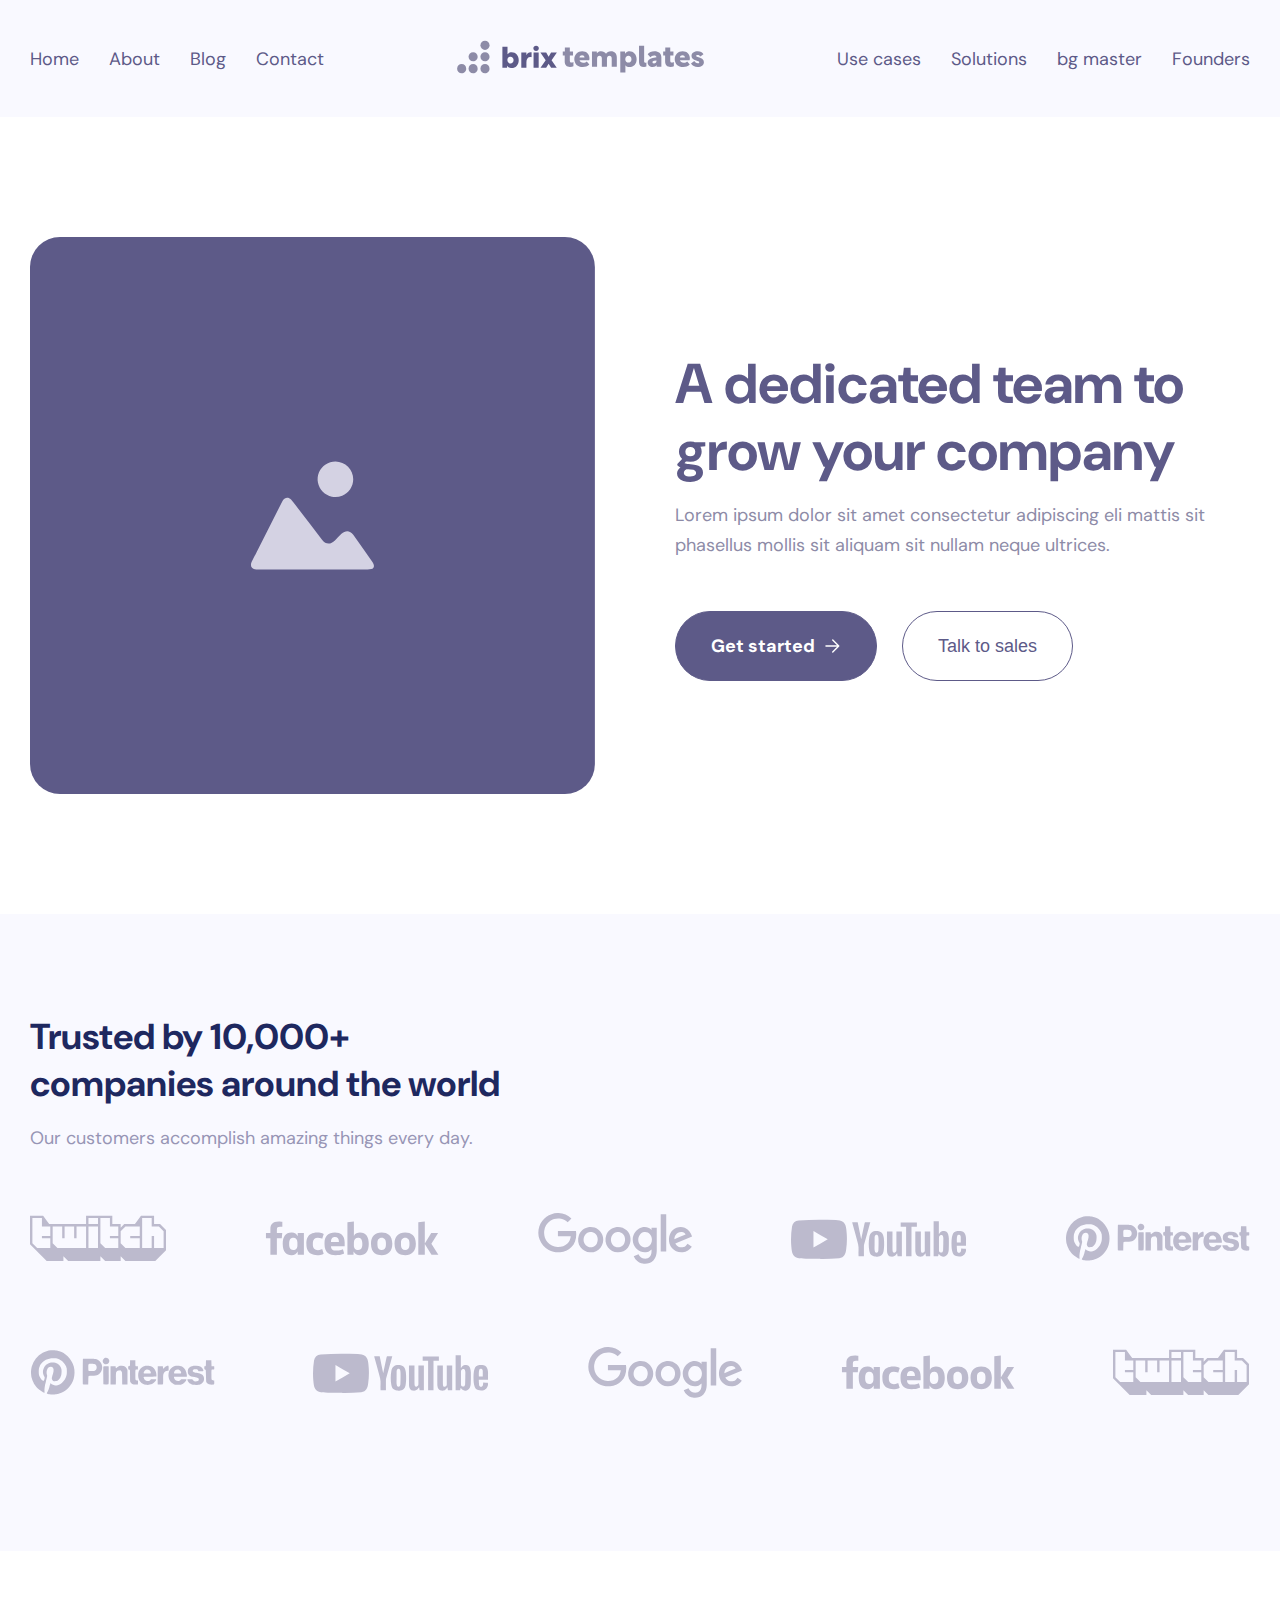
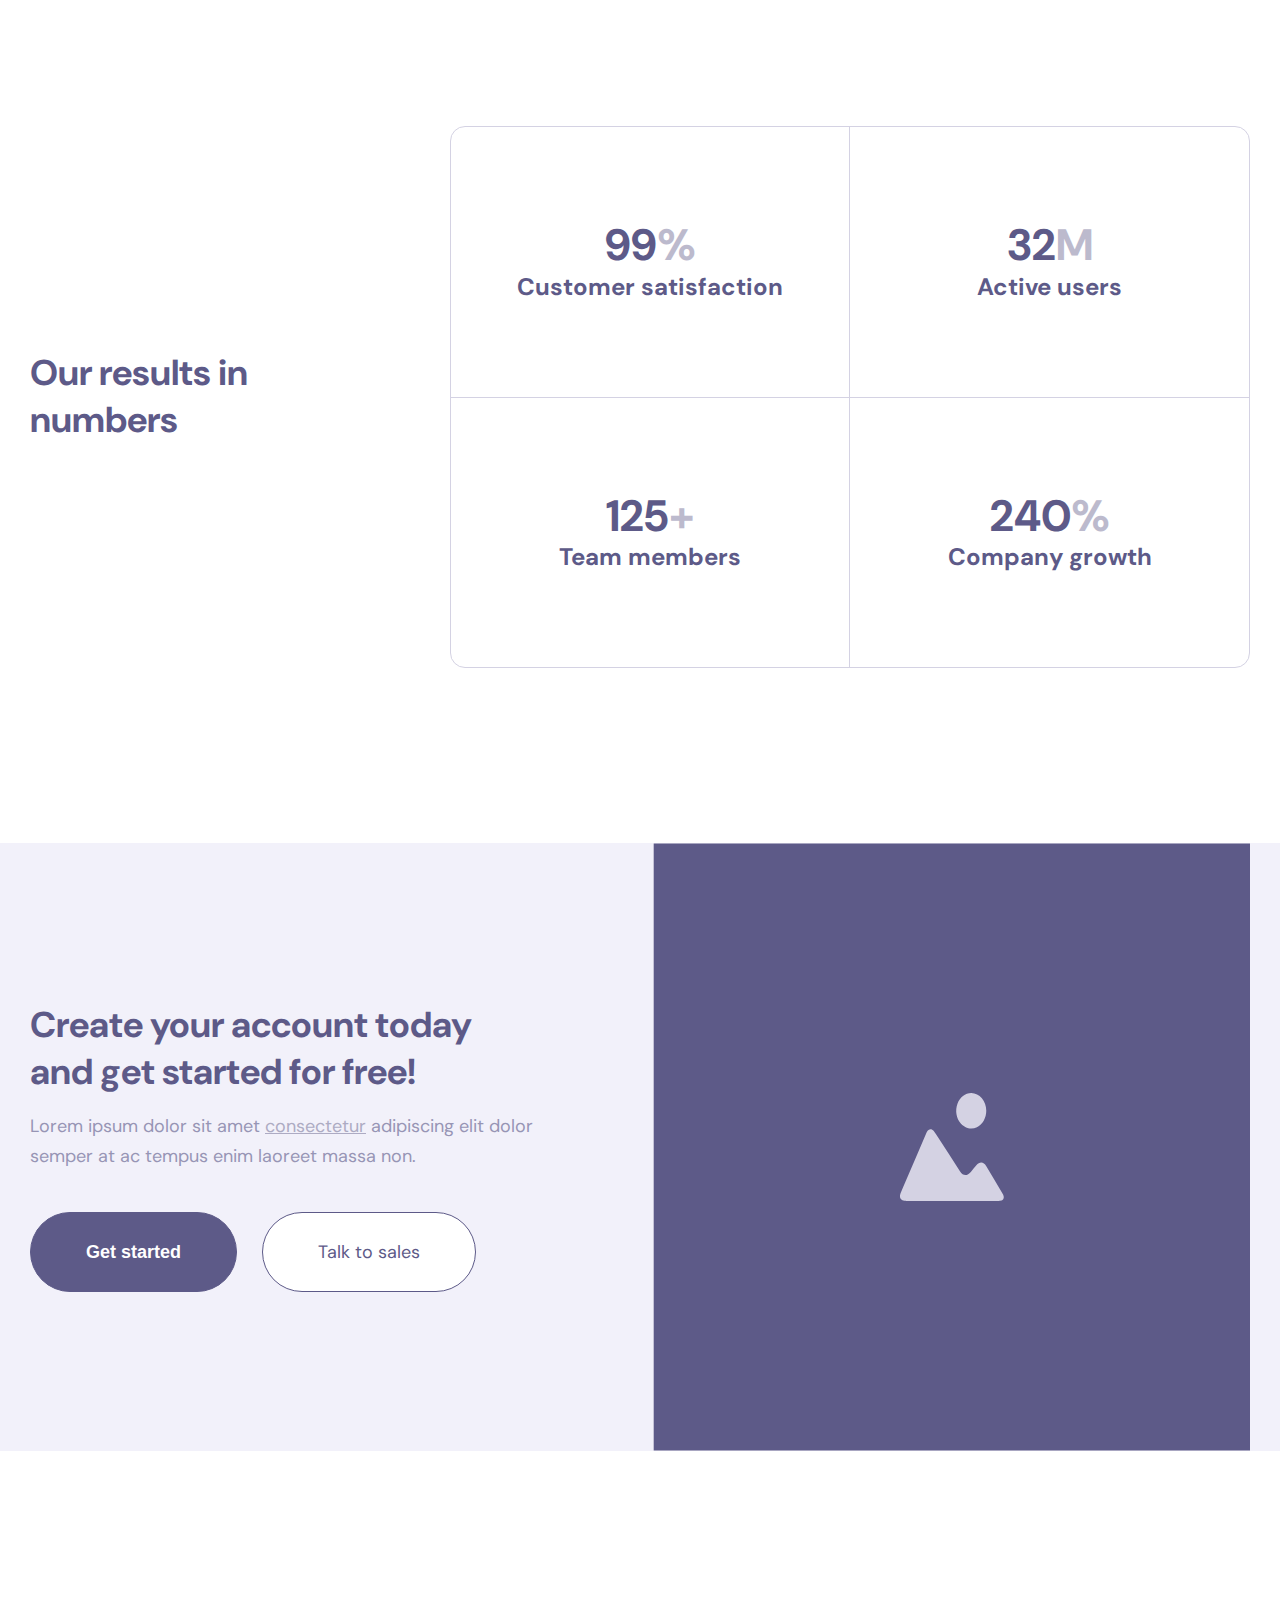
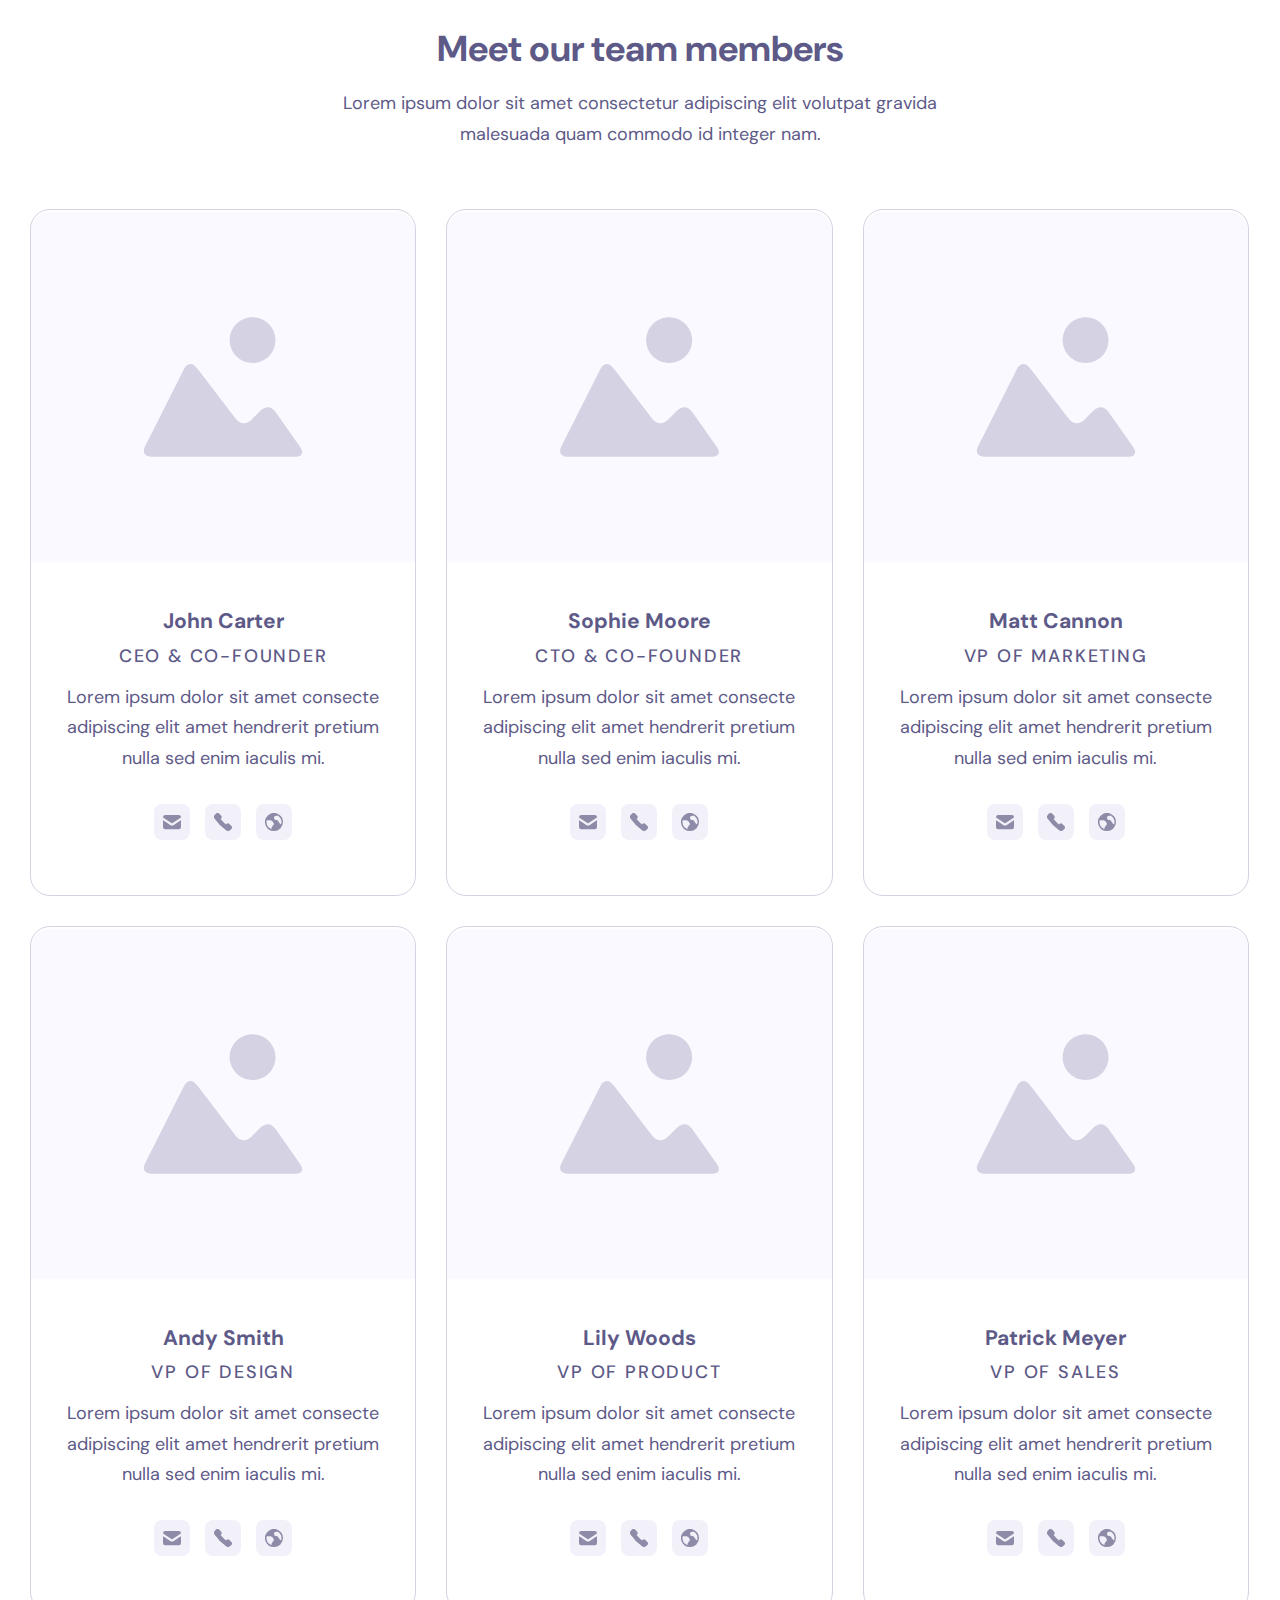
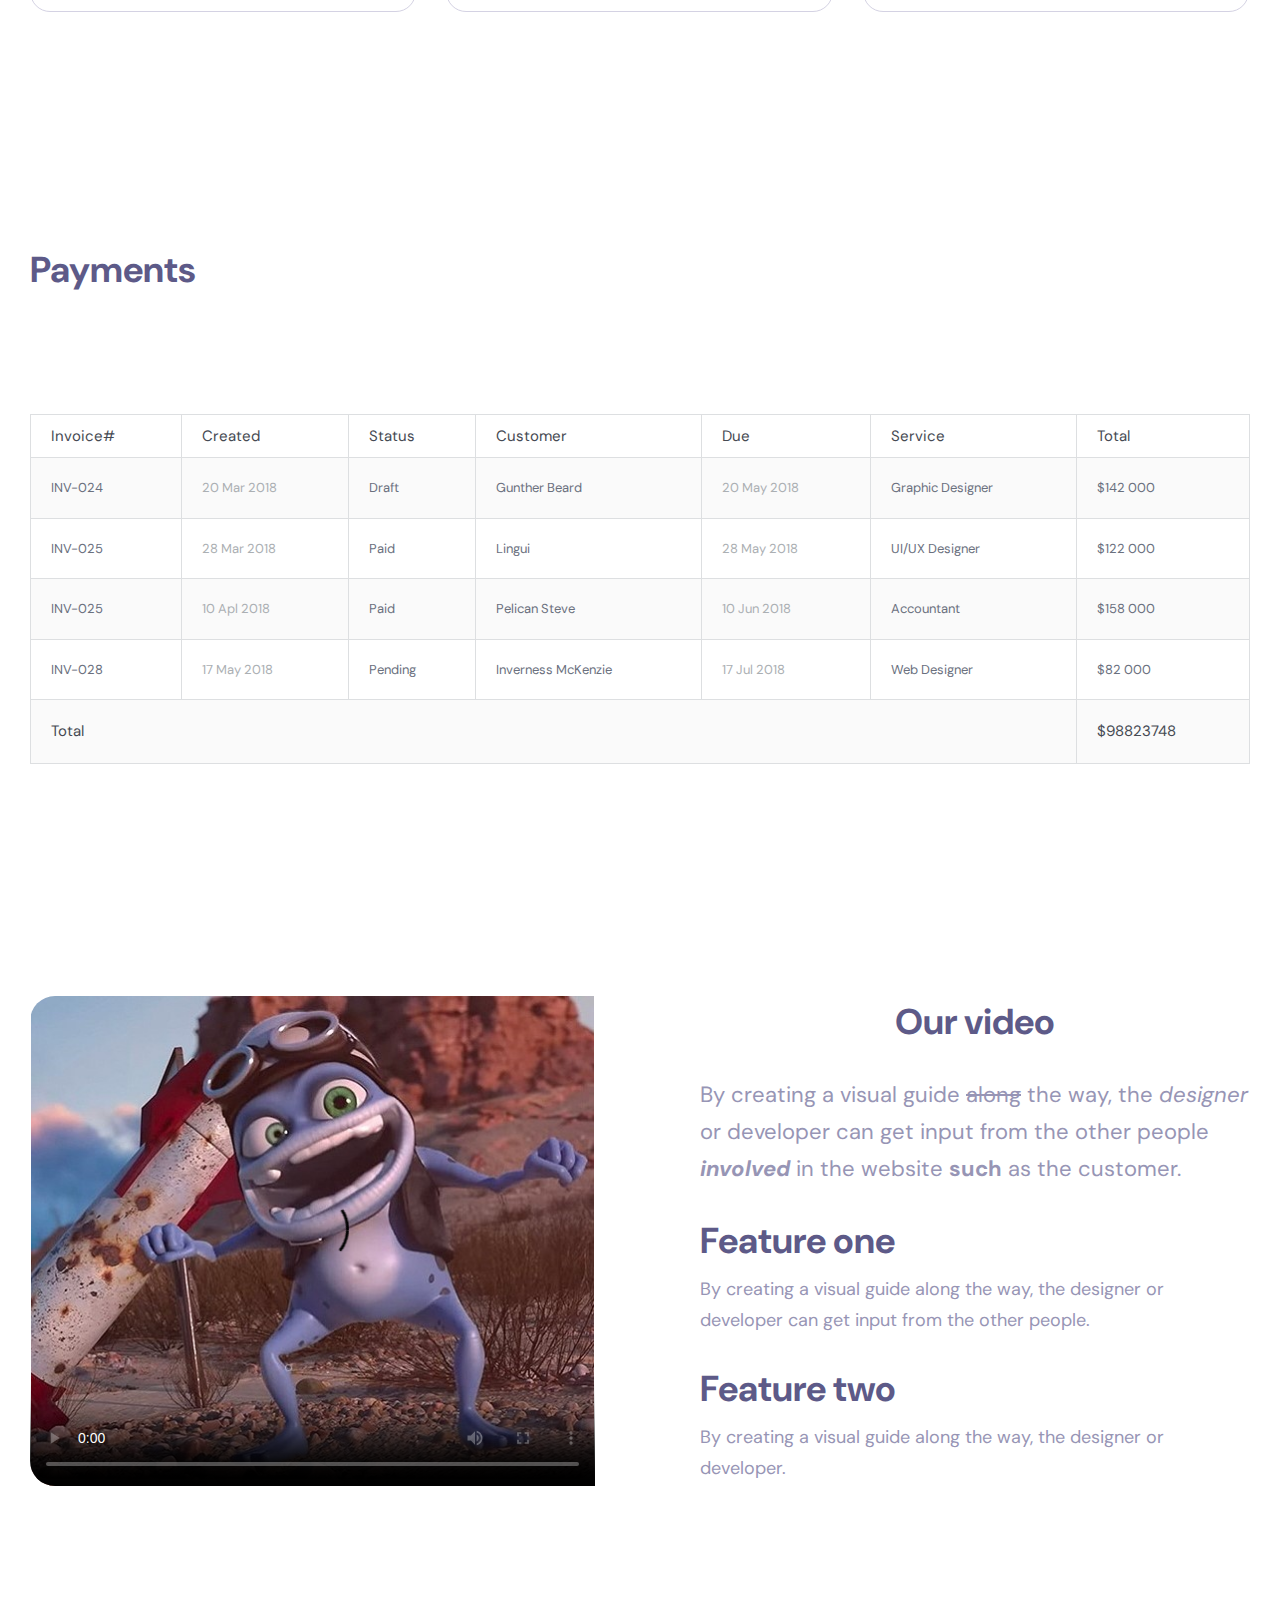
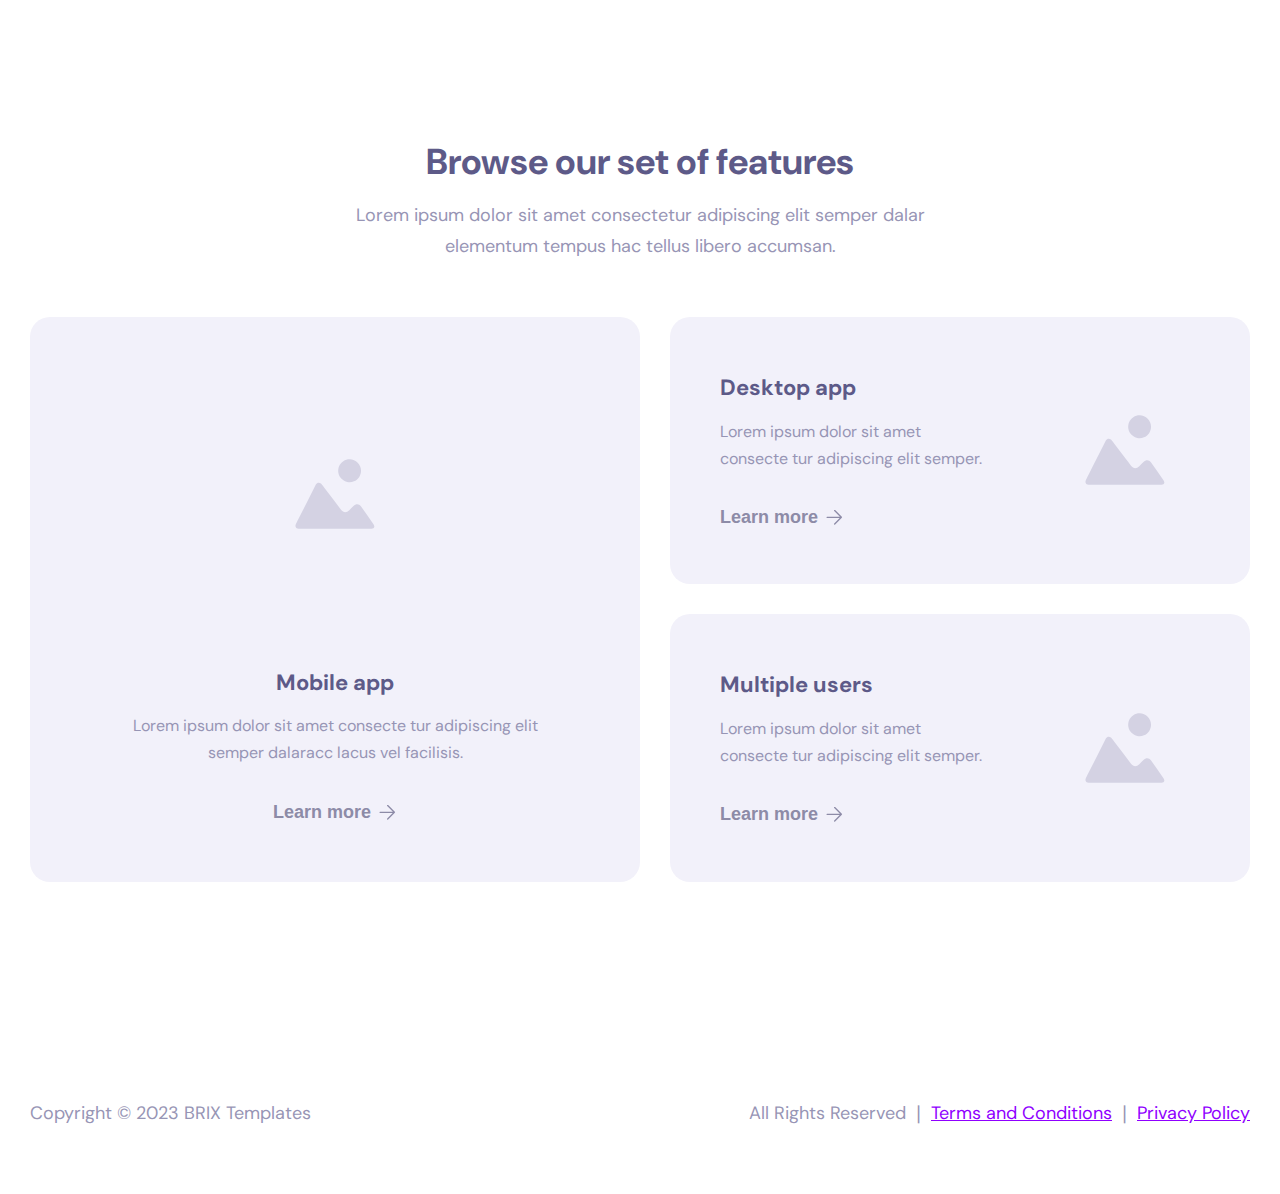
==== index.html @ 166bc8d0 "first commit" ====
<!DOCTYPE html>
<html lang="en">
	<head>
		<meta charset="UTF-8">
		<meta name="viewport" content="width=device-width, initial-scale=1.0">
		<link rel="stylesheet" href="./styles/main.css">
		<link rel="preconnect" href="https://fonts.googleapis.com">
		<link rel="preconnect" href="https://fonts.gstatic.com" crossorigin>
		<link href="https://fonts.googleapis.com/css2?family=DM+Sans:opsz,wght@9..40,400;9..40,500;9..40,700&display=swap" rel="stylesheet">
		<title>Document</title>
	</head>
	<body class="body">
		<header class="header">
			<div class="container">
				<nav class="header-nav">
					<ul class="header-nav__list">
						<li class="header-nav__item"><a class="header-nav__link" href="./index.html">Home</a></li>
						<li class="header-nav__item"><a class="header-nav__link" href="">About</a></li>
						<li class="header-nav__item"><a class="header-nav__link" href="">Blog</a></li>
						<li class="header-nav__item"><a class="header-nav__link" href="">Contact</a></li>
						<li class="header-nav__item header-nav__item_logo"><a class="header-nav__link" href=""><img class="header-nav__logo" src="./images/logo.svg" alt="Site logo" width="261" height="34"></a></li>
						<li class="header-nav__item"><a class="header-nav__link" href="">Use cases</a></li>
						<li class="header-nav__item"><a class="header-nav__link" href="">Solutions</a></li>
						<li class="header-nav__item"><a class="header-nav__link" href="./background.html">bg master</a></li>
						<li class="header-nav__item"><a class="header-nav__link" href="./founders.html">Founders</a></li>
					</ul>
				</nav>
			</div>
		</header>
		<main class="main-content">
			<section class="intro">
				<div class="container">
					<div class="intro__content">
						<div class="intro__img-wrapper">
							<img class="intro__img" src="./images/placeholder-1-img.svg" alt="Placeholder image" width="565" height="557">
						</div>
						<div class="intro__text">
							<h1 class="intro__title title-h1">A dedicated team to grow your company</h1>
							<p class="intro__description">Lorem ipsum dolor sit amet consectetur adipiscing eli mattis sit phasellus mollis sit aliquam sit nullam neque ultrices.</p>
							<div class="intro__action">
								<a class="button button_primary" href="">Get started
									<svg class="icon button_primary-icon" width="18" height="18"><use href="./images/arrow-icons.svg#button-arrow-icon"></use></svg>							
								</a>
								<button class="button button_secondary">Talk to sales</button>
							</div>
						</div>
					</div>
				</div>
			</section>
			<section class="customers">
				<div class="container">
					<div class="customers__text">
						<h2 class="customers__title title-h2">Trusted by 10,000+ companies around the world</h2>
						<p class="customers__description">Our customers accomplish amazing things every day.</p>
					</div>
					<ul class="customers__list">
						<li class="customers__item"><img class="customers__logo" src="./images/Twitch.svg" alt="Twitch logo"></li>
						<li class="customers__item"><img class="customers__logo" src="./images/Facebook.svg" alt="Facebook logo"></li>
						<li class="customers__item"><img class="customers__logo" src="./images/Google.svg" alt="Google logo"></li>
						<li class="customers__item"><img class="customers__logo" src="./images/YouTube.svg" alt="YouTube logo"></li>
						<li class="customers__item"><img class="customers__logo" src="./images/Pinterest.svg" alt="Pinterest logo"></li>
						<li class="customers__item"><img class="customers__logo" src="./images/Pinterest.svg" alt="Pinterest logo"></li>
						<li class="customers__item"><img class="customers__logo" src="./images/YouTube.svg" alt="YouTube logo"></li>
						<li class="customers__item"><img class="customers__logo" src="./images/Google.svg" alt="Google logo"></li>
						<li class="customers__item"><img class="customers__logo" src="./images/Facebook.svg" alt="Facebook logo"></li>
						<li class="customers__item"><img class="customers__logo" src="./images/Twitch.svg" alt="Twitch logo"></li>
					</ul>
				</div>
			</section>
			<section class="results">
				<div class="container">
					<div class="results__content">
						<h2 class="results__title title-h2">Our results in numbers</h2>
						<div class="results__info">
							<div class="results__item">
								<p class="results__number">99<span class="results__number-part">%</span></p>
								<h3 class="results__description title-h3">Customer satisfaction</h3>
							</div>
							<div class="results__item">
								<p class="results__number">32<span class="results__number-part">M</span></p>
								<h3 class="results__description title-h3">Active users</h3>
							</div>
							<div class="results__item">
								<p class="results__number">125<span class="results__number-part">+</span></p>
								<h3 class="results__description title-h3">Team members</h3>
							</div>
							<div class="results__item">
								<p class="results__number">240<span class="results__number-part">%</span></p>
								<h3 class="results__description title-h3">Company growth</h3>
							</div>
						</div>
					</div>
				</div>
			</section>
			<section class="get-started">
				<div class="container">
					<div class="get-started__content">
						<div class="get-started__text">
							<h2 class="get-started__title title-h2">Create your account today and get started for free!</h2>
							<p class="get-started__description">Lorem ipsum dolor sit amet <a class="get-started__text-part link">consectetur</a> adipiscing elit dolor semper at ac tempus enim laoreet massa non.</p>
							<div class="get-started__action">
								<button class="button button_primary button_large" href="">Get started</button>
								<a class="button button_secondary button_large">Talk to sales</a>
							</div>
						</div>
						<div class="get-started__img-wrapper">
							<img class="get-started__img" src="./images/placeholder-2-img.svg" alt="Placeholder image" width="597" height="608">
						</div>
					</div>
				</div>
			</section>
			<section class="team">
				<div class="container">
					<div class="team__text">
						<h2 class="team__title title-h2">Meet our team members</h2>
						<p class="team__description">Lorem ipsum dolor sit amet consectetur adipiscing elit volutpat gravida malesuada quam commodo id integer nam.</p>
					</div>
					<div class="team__cards">
						<div class="team__card-item">
							<div class="team__card-img-wrapper">
								<img class="team__card-img" src="./images/placeholder-icon-2.svg" alt="Placeholder icon"  width="388" height="354">
							</div>
							<div class="team__card-text">
								<h3 class="team__card-title">John Carter</h3>
								<p class="team__card-subtitle">CEO & Co-Founder</p>
								<p class="team__card-description">Lorem ipsum dolor sit amet consecte adipiscing elit amet hendrerit pretium nulla sed enim iaculis mi.</p>
								<div class="social-icons">
									<a href="" class="social-icon-wrapper"><svg class="icon social-icon"><use href="./images/social-icons.svg#icon-Email"></use></svg></a>
									<a href="" class="social-icon-wrapper"><svg class="icon social-icon"><use href="./images/social-icons.svg#icon-Phone"></use></svg></a>
									<a href="" class="social-icon-wrapper"><svg class="icon social-icon"><use href="./images/social-icons.svg#icon-Earth"></use></svg></a>
								</div>
							</div>
						</div>
						<div class="team__card-item">
							<div class="team__card-img-wrapper">
								<img class="team__card-img" src="./images/placeholder-icon-2.svg" alt="Placeholder icon"  width="388" height="354">
							</div>
							<div class="team__card-text">
								<h3 class="team__card-title">Sophie Moore</h3>
								<p class="team__card-subtitle">CTO & Co-Founder</p>
								<p class="team__card-description">Lorem ipsum dolor sit amet consecte adipiscing elit amet hendrerit pretium nulla sed enim iaculis mi.</p>
								<div class="social-icons">
									<a href="" class="social-icon-wrapper"><svg class="icon social-icon"><use href="./images/social-icons.svg#icon-Email"></use></svg></a>
									<a href="" class="social-icon-wrapper"><svg class="icon social-icon"><use href="./images/social-icons.svg#icon-Phone"></use></svg></a>
									<a href="" class="social-icon-wrapper"><svg class="icon social-icon"><use href="./images/social-icons.svg#icon-Earth"></use></svg></a>
								</div>
							</div>
						</div>
						<div class="team__card-item">
							<div class="team__card-img-wrapper">
								<img class="team__card-img" src="./images/placeholder-icon-2.svg" alt="Placeholder icon"  width="388" height="354">
							</div>
							<div class="team__card-text">
								<h3 class="team__card-title">Matt Cannon</h3>
								<p class="team__card-subtitle">VP of Marketing</p>
								<p class="team__card-description">Lorem ipsum dolor sit amet consecte adipiscing elit amet hendrerit pretium nulla sed enim iaculis mi.</p>
								<div class="social-icons">
									<a href="" class="social-icon-wrapper"><svg class="icon social-icon"><use href="./images/social-icons.svg#icon-Email"></use></svg></a>
									<a href="" class="social-icon-wrapper"><svg class="icon social-icon"><use href="./images/social-icons.svg#icon-Phone"></use></svg></a>
									<a href="" class="social-icon-wrapper"><svg class="icon social-icon"><use href="./images/social-icons.svg#icon-Earth"></use></svg></a>
								</div>
							</div>
						</div>
						<div class="team__card-item">
							<div class="team__card-img-wrapper">
								<img class="team__card-img" src="./images/placeholder-icon-2.svg" alt="Placeholder icon"  width="388" height="354">
							</div>
							<div class="team__card-text">
								<h3 class="team__card-title">Andy Smith</h3>
								<p class="team__card-subtitle">VP of Design</p>
								<p class="team__card-description">Lorem ipsum dolor sit amet consecte adipiscing elit amet hendrerit pretium nulla sed enim iaculis mi.</p>
								<div class="social-icons">
									<a href="" class="social-icon-wrapper"><svg class="icon social-icon"><use href="./images/social-icons.svg#icon-Email"></use></svg></a>
									<a href="" class="social-icon-wrapper"><svg class="icon social-icon"><use href="./images/social-icons.svg#icon-Phone"></use></svg></a>
									<a href="" class="social-icon-wrapper"><svg class="icon social-icon"><use href="./images/social-icons.svg#icon-Earth"></use></svg></a>
								</div>
							</div>
						</div>
						<div class="team__card-item">
							<div class="team__card-img-wrapper">
								<img class="team__card-img" src="./images/placeholder-icon-2.svg" alt="Placeholder icon"  width="388" height="354">
							</div>
							<div class="team__card-text">
								<h3 class="team__card-title">Lily Woods</h3>
								<p class="team__card-subtitle">VP of Product</p>
								<p class="team__card-description">Lorem ipsum dolor sit amet consecte adipiscing elit amet hendrerit pretium nulla sed enim iaculis mi.</p>
								<div class="social-icons">
									<a href="" class="social-icon-wrapper"><svg class="icon social-icon"><use href="./images/social-icons.svg#icon-Email"></use></svg></a>
									<a href="" class="social-icon-wrapper"><svg class="icon social-icon"><use href="./images/social-icons.svg#icon-Phone"></use></svg></a>
									<a href="" class="social-icon-wrapper"><svg class="icon social-icon"><use href="./images/social-icons.svg#icon-Earth"></use></svg></a>
								</div>
							</div>
						</div>
						<div class="team__card-item">
							<div class="team__card-img-wrapper">
								<img class="team__card-img" src="./images/placeholder-icon-2.svg" alt="Placeholder icon"  width="388" height="354">
							</div>
							<div class="team__card-text">
								<h3 class="team__card-title">Patrick Meyer</h3>
								<p class="team__card-subtitle">VP of Sales</p>
								<p class="team__card-description">Lorem ipsum dolor sit amet consecte adipiscing elit amet hendrerit pretium nulla sed enim iaculis mi.</p>
								<div class="social-icons">
									<a href="" class="social-icon-wrapper"><svg class="icon social-icon"><use href="./images/social-icons.svg#icon-Email"></use></svg></a>
									<a href="" class="social-icon-wrapper"><svg class="icon social-icon"><use href="./images/social-icons.svg#icon-Phone"></use></svg></a>
									<a href="" class="social-icon-wrapper"><svg class="icon social-icon"><use href="./images/social-icons.svg#icon-Earth"></use></svg></a>
								</div>
							</div>
						</div>
					</div>
				</div>
			</section>	
			<section class="payments">
				<div class="container">
					<h2 class="payments__title title-h2">Payments</h2>
					<table class="payments__table" border="1" cellspacing="0" cellpadding="20">
						<thead class="payments__table-head">
							<tr class="payments__table-row">
								<th class="payments__table-header">Invoice#</th>
								<th class="payments__table-header">Created</th>
								<th class="payments__table-header">Status</th>
								<th class="payments__table-header">Customer</th>
								<th class="payments__table-header">Due</th>
								<th class="payments__table-header">Service</th>
								<th class="payments__table-header">Total</th>
							</tr>
						</thead>
						<tbody class="payments__table-body">
							<tr class="payments__table-row">
								<td class="payments__table-data">INV-024</td>
								<td class="payments__table-data">20 Mar 2018</td>
								<td class="payments__table-data">Draft</td>
								<td class="payments__table-data">Gunther Beard</td>
								<td class="payments__table-data">20 May 2018</td>
								<td class="payments__table-data">Graphic Designer</td>
								<td class="payments__table-data">$142 000</td>
							</tr>
							<tr class="payments__table-row">
								<td class="payments__table-data">INV-025</td>
								<td class="payments__table-data">28 Mar 2018</td>
								<td class="payments__table-data">Paid</td>
								<td class="payments__table-data">Lingui</td>
								<td class="payments__table-data">28 May 2018</td>
								<td class="payments__table-data">UI/UX Designer</td>
								<td class="payments__table-data">$122 000</td>
							</tr>
							<tr class="payments__table-row">
								<td class="payments__table-data">INV-025</td>
								<td class="payments__table-data">10 Apl 2018</td>
								<td class="payments__table-data">Paid</td>
								<td class="payments__table-data">Pelican Steve</td>
								<td class="payments__table-data">10 Jun 2018</td>
								<td class="payments__table-data">Accountant</td>
								<td class="payments__table-data">$158 000</td>
							</tr>
							<tr class="payments__table-row">
								<td class="payments__table-data">INV-028</td>
								<td class="payments__table-data">17 May 2018</td>
								<td class="payments__table-data">Pending</td>
								<td class="payments__table-data">Inverness McKenzie</td>
								<td class="payments__table-data">17 Jul 2018</td>
								<td class="payments__table-data">Web Designer</td>
								<td class="payments__table-data">$82 000</td>
							</tr>
						</tbody>
						<tfoot class="payments__table-foot">
							<tr class="payments__table-row">
								<td class="payments__table-data" colspan="6">Total</td>
								<td class="payments__table-data">$98823748</td>
							</tr>
						</tfoot>
					</table>  
				</div>
			</section>
			<section class="video">
				<div class="container">
					<div class="video__content">
						<div class="video__player-container">
							<video class="video__player" width="565" height="490" controls poster="./images/crazy-frog.jpg">
								<source src="./videos/video_2023-10-16_15-03-49.mp4" type="video/mp4">
								Your browser does not support this video format
							</video>					  
						</div>
						<div class="video__text">
							<h2 class="video__title video__title_main title-h2">Our video</h2>
							<p class="video__description video__description_main">By creating a visual guide <span class="text-crossed">along</span> the way, the <span class="text-italic">designer</span> or developer can get input from the other people <span class="text-italic text-bold">involved</span> in the website <span class="text-bold">such</span> as the customer.</p>
							<h2 class="video__title title-h2">Feature one</h2>
							<p class="video__description">By creating a visual guide along the way, the designer or developer can get input from the other people.</p>
							<h2 class="video__title title-h2">Feature two</h2>
							<p class="video__description">By creating a visual guide along the way, the designer or developer.</p>
						</div>
					</div>
				</div>
			</section>
			<section class="cards">
				<div class="container">
					<div class="cards__intro">
						<h2 class="cards__title title-h2">Browse our set of features</h2>
						<p class="cards__description">Lorem ipsum dolor sit amet consectetur adipiscing elit semper dalar elementum tempus hac tellus libero accumsan.</p>
					</div>
					<div class="cards__apps">
						<div class="cards__app-item cards__app-item_main">
							<img class="cards__icon" src="./images/placeholder-icon.svg" alt="Placeholder icon" width="80" height="70">
							<h3 class="cards__app-title title-h4">Mobile app</h3>
							<p class="cards__app-text">Lorem ipsum dolor sit amet consecte tur adipiscing elit semper dalaracc lacus vel facilisis.</p>
							<button class="button-minor" href="">Learn more
								<svg class="button-minor__icon" width="20" height="20"><use href="./images/arrow-icons.svg#link-arrow-icon"></use></svg>
							</button>
						</div>
						<div class="cards__secondary-apps-item">
							<div class="cards__app-item">
								<div class="cards__wrapper-item">
									<h3 class="cards__app-title title-h4">Desktop app</h3>
									<p class="cards__app-text">Lorem ipsum dolor sit amet consecte tur adipiscing elit semper.</p>
									<button class="button-minor" href="">Learn more
										<svg class="button-minor__icon" width="20" height="20"><use href="./images/arrow-icons.svg#link-arrow-icon"></use></svg>
									</button>
								</div>
								<img class="cards__icon" src="./images/placeholder-icon.svg" alt="Placeholder icon" width="80" height="70">
							</div>
							<div class="cards__app-item">
								<div class="cards__wrapper-item">
									<h3 class="cards__app-title title-h4">Multiple users</h3>
									<p class="cards__app-text">Lorem ipsum dolor sit amet consecte tur adipiscing elit semper.</p>
									<button class="button-minor" href="">Learn more
										<svg class="button-minor__icon" width="20" height="20"><use href="./images/arrow-icons.svg#link-arrow-icon"></use></svg>
									</button>
								</div>
								<img class="cards__icon" src="./images/placeholder-icon.svg" alt="Placeholder icon" width="80" height="70">
							</div>
						</div>
					</div>
				</div>
			</section>
		</main>
		<footer class="footer">
			<div class="container">
				<div class="footer__content">
					<p class="footer__copyright">Copyright &#169; 2023 BRIX Templates</p>
					<p class="footer__text">All Rights Reserved &#10072;
						<a class="footer__link link" href="">Terms and Conditions</a> &#10072;
						<a class="footer__link link" href="">Privacy Policy</a>
					</p>
				</div>
			</div>
		</footer>
	</body>
</html>
---- styles/main.css ----
:root {
	--primary-color: #5D5A88;
	--secondary-color: #9795B5;
}

* {
	box-sizing: border-box;
	margin: 0;
	padding: 0;
  }

.body {
	color: var(--primary-color);
	background-color: #fff;
	font-family: DM Sans;
	font-size: 18px;
	font-weight: 400;
	line-height: 1.7;
}

.container {
	width: 100%;
	max-width: 1250px;
	margin: 0 auto;
	padding: 0 15px;
}

.title-h1 {
	font-size: 56px;
	font-weight: 700;
	line-height: 1.2; 
}

.title-h2 {
	font-size: 36px;
	font-weight: 700;
	line-height: 1.3;
}

.title-h3 {
	font-size: 24px;
	font-weight: 700;
	line-height: 1.4;
}

.title-h4 {
	font-size: 22px;
	font-weight: 700;
	line-height: 1.3;
}

.link {
	color: #ADABC3;
	text-decoration: underline;
}

.link:visited {
    color: rgba(143, 0, 255, 0.62);
}

.link:hover {
    color: var(--primary-color);
}

.link:active {
    color: #1500FF;
}

.button {
	display: flex;
	align-items: center;
	padding: 25px 35px;
	border-radius: 40px;
	text-decoration: none;
	line-height: 1;
}

.button_large {
	padding: 30px 55px;
	border-radius: 45px;
}

.button_primary {
	color: #fff;
	background-color: var(--primary-color);
	border: 1px solid var(--primary-color);
	font-size: 18px;
	font-weight: 700;
}

.button_primary:hover {
    background-color: #5F5C7F;
	border-color:#5F5C7F;
}

.button_primary:active {
    background-color: #A4A2C4;
	border-color: #A4A2C4;
}

.button_primary-icon {
	margin-left: 8px;
	stroke: currentColor;
}

.button_secondary {
	color: var(--primary-color);
    background-color: #fff;
	border: 1px solid var(--primary-color);
	font-size: 18px;
}

.button_secondary:hover {
    background-color: #F6F5FF;
}

.button_secondary:active {
    background-color: #EFEEFB;
}

.button-minor {
	display: flex;
	align-items: center;
	border: none;
	color: #8D8BA7;
	background-color: #F2F1FA;
	text-align: center;
	font-size: 18px;
	font-weight: 700;
	line-height: 1;
}

.button-minor__icon {
	margin-left: 6px;
	stroke: currentColor;
}

.button-minor:hover,
.button-minor__icon:hover {
    color: var(--primary-color);
}

.button-minor:active,
.button-minor__icon:active {
    color: #1500FF
}

.header {
	padding: 40px 0;
	background-color: #F9F9FF;
	line-height: 1;
}

.header-nav__list {
	display: flex;
	align-items: center;
	gap: 30px;
	list-style: none;
}

.header-nav__link {
	color: var(--primary-color);
	text-decoration: none;
}

.header-nav__item_logo {
	flex: 1;
	text-align: center;
}

.header-nav__link:hover {
    color: #1500FF;
}

.header-nav__link:active {
    color: #000;
}

.intro {
	padding: 120px 0;
}

.intro__content {
	display: flex;
	justify-content: space-between;
	align-items: center;
}

.intro__text {
	width: 50%;
	max-width: 575px;
	margin-left: 15px;
	padding: 15px 0;
}

.intro__img-wrapper {
	width: 50%;
	line-height: 0;
}

.intro__img {
	max-width: 100%;
	height: auto;
}

.intro__description {
	margin: 15px 0 50px;
	color: #8D8BA7;
}

.intro__action {
	display: flex;
	gap: 25px;
}

.customers {
	padding: 100px 0 150px;
	background-color: #F9F9FF;
}

.customers__text {
	max-width: 510px;
}

.customers__title {
	color: #1E285F;
}

.customers__description {
	margin: 15px 0 60px;
	color: var(--secondary-color);
}

.customers__list {
	display: flex;
	justify-content: space-between;
	align-items: center;
	flex-wrap: wrap;
	gap: 80px;
}

.customers__item {
	list-style: none;
	line-height: 1;
}

.results {
	padding: 175px 0;
}

.results__title {
	max-width: 265px;
	padding: 15px 15px 15px 0;
}

.results__content {
	display: flex;
	justify-content: space-between;
	align-items: center;
}

.results__info {
	display: flex;
	flex-wrap: wrap;
	width: 800px;
	border: 1px solid #D4D2E3;
	border-radius: 15px;
}

.results__item {
	display: flex;
	flex-direction: column;
	justify-content: center;
	width: 50%;
	min-height: 270px;
	padding: 15px;
	text-align: center;
}

.results__item:nth-child(2n-1) {
	border-right: 1px solid #D4D2E3;
}

.results__item:nth-child(2n+3),
.results__item:nth-child(2n+4) {
	border-top: 1px solid #D4D2E3;
}

.results__number{
	font-size: 44px;
	font-weight: 700;
	line-height: 1.1;
}

.results__number-part{
	color: #BCBACD;
}

.get-started {
	background-color: #F2F1FA;
}

.get-started__content {
	display: flex;
	justify-content: space-between;
	align-items: center;
}

.get-started__text {
	width: 50%;
	max-width: 510px;
	margin-right: 15px;
	padding: 15px 0;
}

.get-started__description {
	margin: 15px 0 40px;
	color: var(--secondary-color);
}

.get-started__action {
	display: flex;
	gap: 25px;
}

.get-started__img-wrapper {
	width: 50%;
	text-align: right;
	line-height: 0;
}

.get-started__img {
	max-width: 100%;
}

.team {
	padding: 175px 0 195px;
	background-color: #fff;
}

.team__text {
	max-width: 620px;
	margin: 0 auto;
	text-align: center;
}

.team__description {
	margin: 15px 0 60px;
}

.team__cards {
	display: flex;
	flex-wrap: wrap;
	gap: 30px;
}

.team__card-item {
	width: calc(33.3% - 20px);
	text-align: center;
	border-radius: 20px;
	border: 1px solid #D4D2E3;
	overflow: hidden;
}

.team__card-img-wrapper {
	line-height: 0;
}

.team__card-img {
	max-width: 100%;
}

.team__card-text {
	display: grid;
	align-content: space-between;
	height: calc(100% - 354px);
	padding: 40px 30px 55px;
}

.team__card-title {
	margin-bottom: 7px;
}

.team__card-subtitle {
	margin-bottom: 15px;
	letter-spacing: 1.8px;
	text-transform: uppercase;
	font-weight: 500;
	line-height: 1.1;
}

.team__card-description {
	margin-bottom: 30px;
}

.social-icons {
	display: flex;
	justify-content: center;
	gap: 15px;
}

.social-icon-wrapper {
	display: flex;
	justify-content: center;
	align-items: center;
	width: 36px;
	height: 36px;
	text-align: center;
	color: #8d8ba7;
	background-color: #F2F1FA;
	border-radius: 8px;
}

.social-icon-wrapper:hover {
	color: #F2F1FA;
	background-color: #5F5C7F;
}

.social-icon-wrapper:active {
	color: #fff;
	background-color: #A4A2C4;
}

.social-icon {
	width: 18px;
	height: 18px;
	fill: currentColor;
}

.payments {
	padding: 40px 0;
}

.payments__table {
	width: 100%;
	margin: 120px 0 90px;
	text-align: left;
	line-height: 1.5;
	background-color: #fff;
	border-collapse: collapse;
	border-color: #DDDFE1;
}

.payments__table-header {
	padding: 10px 20px;
	font-weight: 400;
}

.payments__table-data {
	padding: 20px;
}

.payments__table-head,
.payments__table-foot {
	color: #464A53;
	font-size: 15px;
}

.payments__table-body {
	color: #6A707E;
	font-size: 13px;
}

.payments__table-body .payments__table-data:nth-child(2),
.payments__table-body .payments__table-data:nth-child(5) {
    color: #ABAFB3;
}

.payments__table-body .payments__table-row:nth-child(2n-1),
.payments__table-foot {
    background-color: #FAFAFA;
}

.video {
	padding: 90px 0;
}

.video__content {
	display: flex;
	justify-content: space-between;
	align-items: center;
}

.video__player-container {
	width: 50%;
	line-height: 0;
}

.video__player {
	max-width: 100%;
	border-radius: 25px 0 0 25px;
}

.video__text {
	width: 50%;
	max-width: 550px;
	margin-left: 15px;
	padding: 15px 0;
}

.video__title {
	margin: 30px 0 10px;
}

.video__title_main {
	margin: 0 0 30px;
	text-align: center;
}

.video__description {
	color: var(--secondary-color);
}

.video__description_main {
	font-size: 22px;
}

.text-crossed {
	text-decoration: line-through;
}

.text-italic {
	font-style: italic;
}

.text-bold {
	font-weight: 700;
}

.cards {
	padding: 150px 0;
}

.cards__intro {
	max-width: 610px;
	margin: 0 auto;
	text-align: center;
}

.cards__description {
	margin: 15px 0 55px;
	color: var(--secondary-color);
}

.cards__apps {
	display: flex;
}

.cards__app-item {
	display: flex;
	flex-wrap: wrap;
	align-items: center;
	border-radius: 20px;
	background-color: #F2F1FA;
}

.cards__app-item_main {
	width: 50%;
	min-height: 565px;
	flex-direction: column;
	justify-content: flex-end;
	padding: 60px 100px;
	margin-right: 30px;
	text-align: center;
}

.cards__app-item_main .cards__icon {
	margin-bottom: 140px;
}

.cards__secondary-apps-item {
	width: calc(50% - 30px);
	display: flex;
	flex-wrap: wrap;
	gap: 30px;
}

.cards__secondary-apps-item .cards__app-item {
	justify-content: space-between;
	width: 100%;
	padding: 15px 85px 15px 50px;
}

.cards__app-text {
	margin: 15px 0 35px;
	color: var(--secondary-color);
	font-size: 16px;
}

.cards__wrapper-item {
	max-width: 280px;
	padding-right: 15px;
}

.footer {
	padding: 66px 0;
    color: var(--secondary-color);
}

.footer__content {
	display: flex;
	justify-content: space-between;
}

.hr {
	height: 4px;
	border-left: 2px solid var(--secondary-color);
}

/* Background page */

.bg {
	height: 570px;
	margin: 50px 0 100px;
	background-color: #F2F1FA;
	background-image: url(../images/css-logo.png);
	background-repeat: no-repeat;
}

.bg_center {
	background-position: center;
}

.bg_center-x {
	background-position-x: center;
}

.bg_center-y {
	background-position-y: center;
}

.bg_right {
	background-position-x: right;
}

.bg_bottom {
	background-position-y: bottom;
}

.bg_repeat {
	background-repeat: initial;
}

.bg_repeat-x {
	background-repeat: repeat-x;
}

.bg_repeat-y {
	background-repeat: repeat-y;
}

.bg_medium {
	background-size: auto 263px;
}

.bg_large {
	background-size: auto 50%;
}

.bg_small {
	background-size: auto 249px;
}

.bg_double {
	background-color: #fff;
	background-image: url(../images/css-logo-light.png), url(../images/bg-img.jpg);
	background-position: center;
	background-size: auto 50%, 100% auto;
}

/* Founders page */

.founders {
	padding: 175px 0;
}

.founders__container {
	width: 100%;
	max-width: 1630px;
	margin: 0 auto;
}

.founders__text {
	max-width: 620px;
	margin: 0 auto;
	text-align: center;
}

.founders__description {
	margin: 15px 0 55px;
	color: var(--secondary-color);
}

.founders__cards {
	width: 100%;
	display: flex;
	flex-wrap: wrap;
}

.founders__card {
	position: relative;
	width: 33.3%;
	line-height: 0;
}

.founders__card-img {
	max-width: 100%;
	height: auto;
}

.founders__card:hover .founders__card-img {
	opacity: 0.2;
}

.founders__card:hover .founders__card-text {
	opacity: 1;
}

.founders__card-text {
	position: absolute;
	top: 50%;
	left: 50%;
	transform: translate(-50%, -50%);
	width: 100%;
	padding: 15px;
	text-align: center;
	opacity: 0;
}


.founders__card-title {
	color: var(--primary-color);
	font-size: 28px;
	font-weight: 700;
	line-height: 1.4;
}

.founders__card-subtitle {
	color: #8D8BA7;
	font-size: 16px;
	font-weight: 500;
	line-height: 1.1;
	letter-spacing: 1.8px;
	text-transform: uppercase;
}
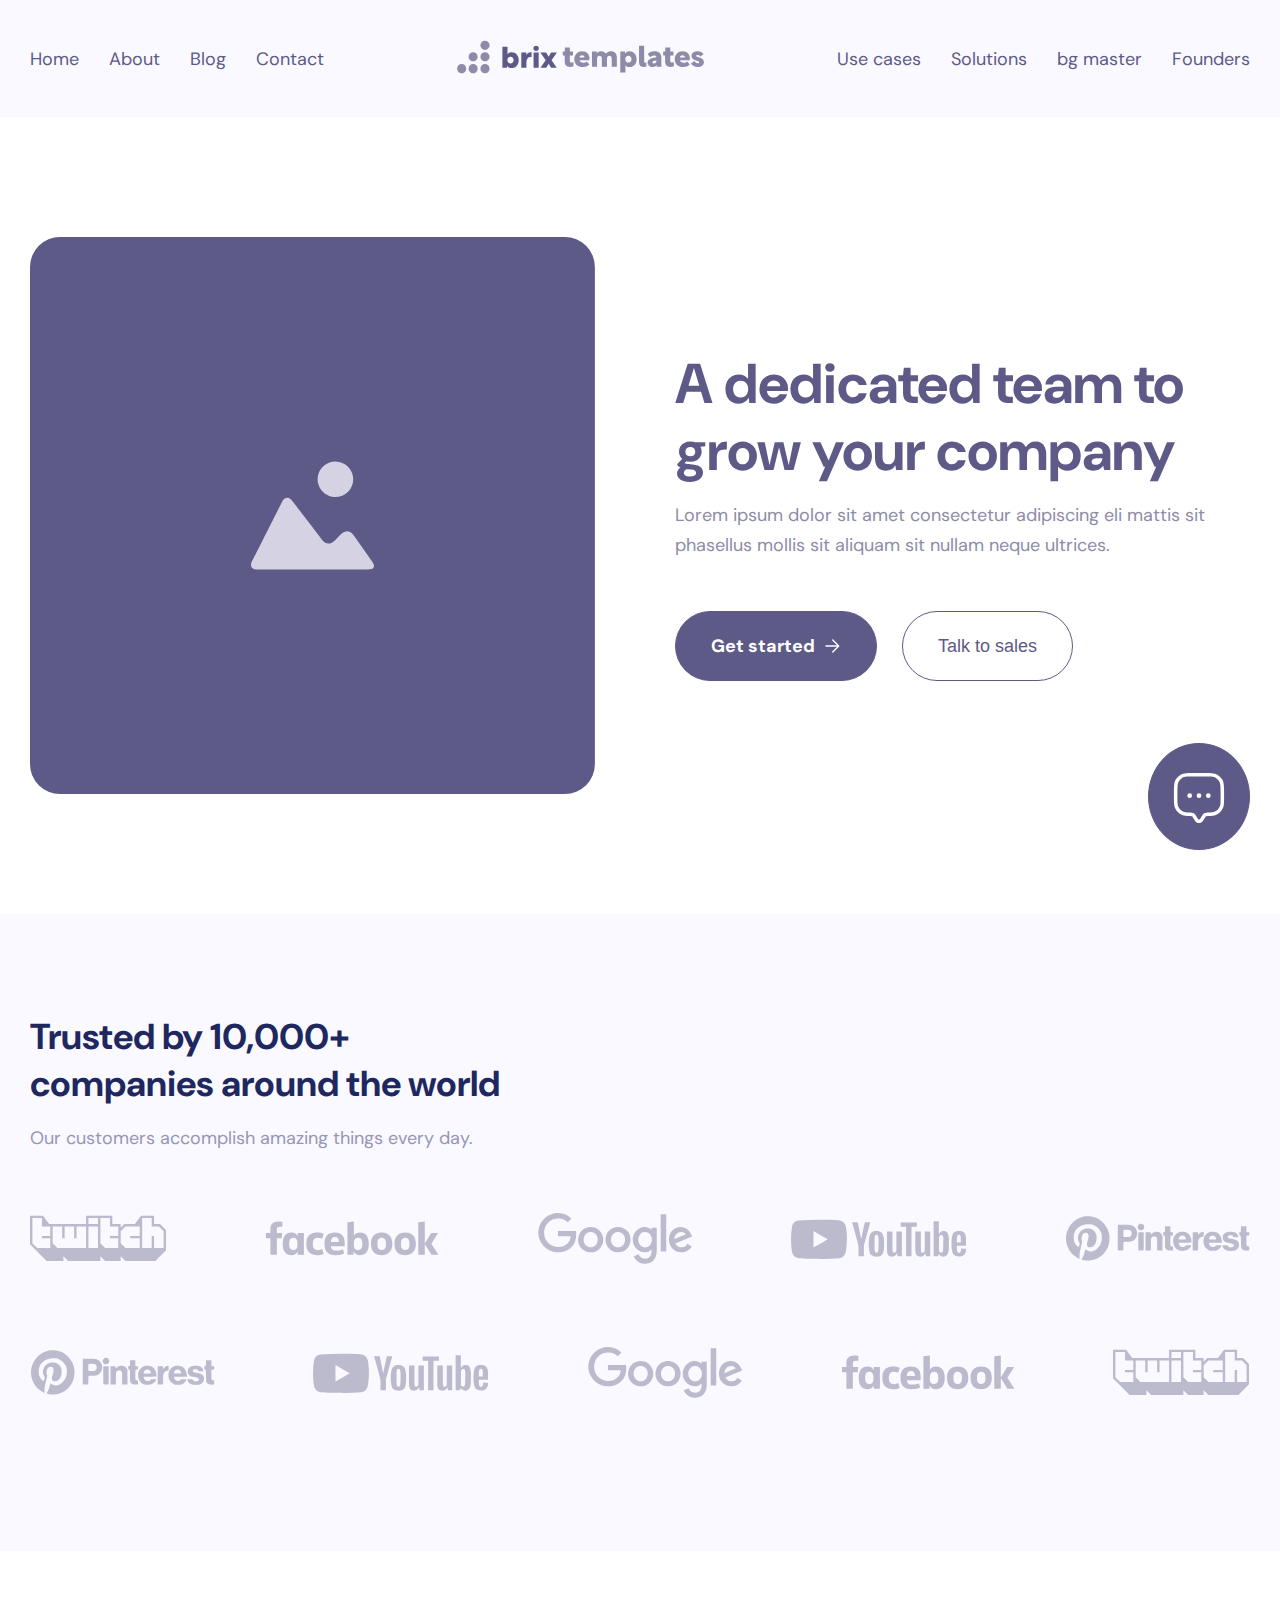
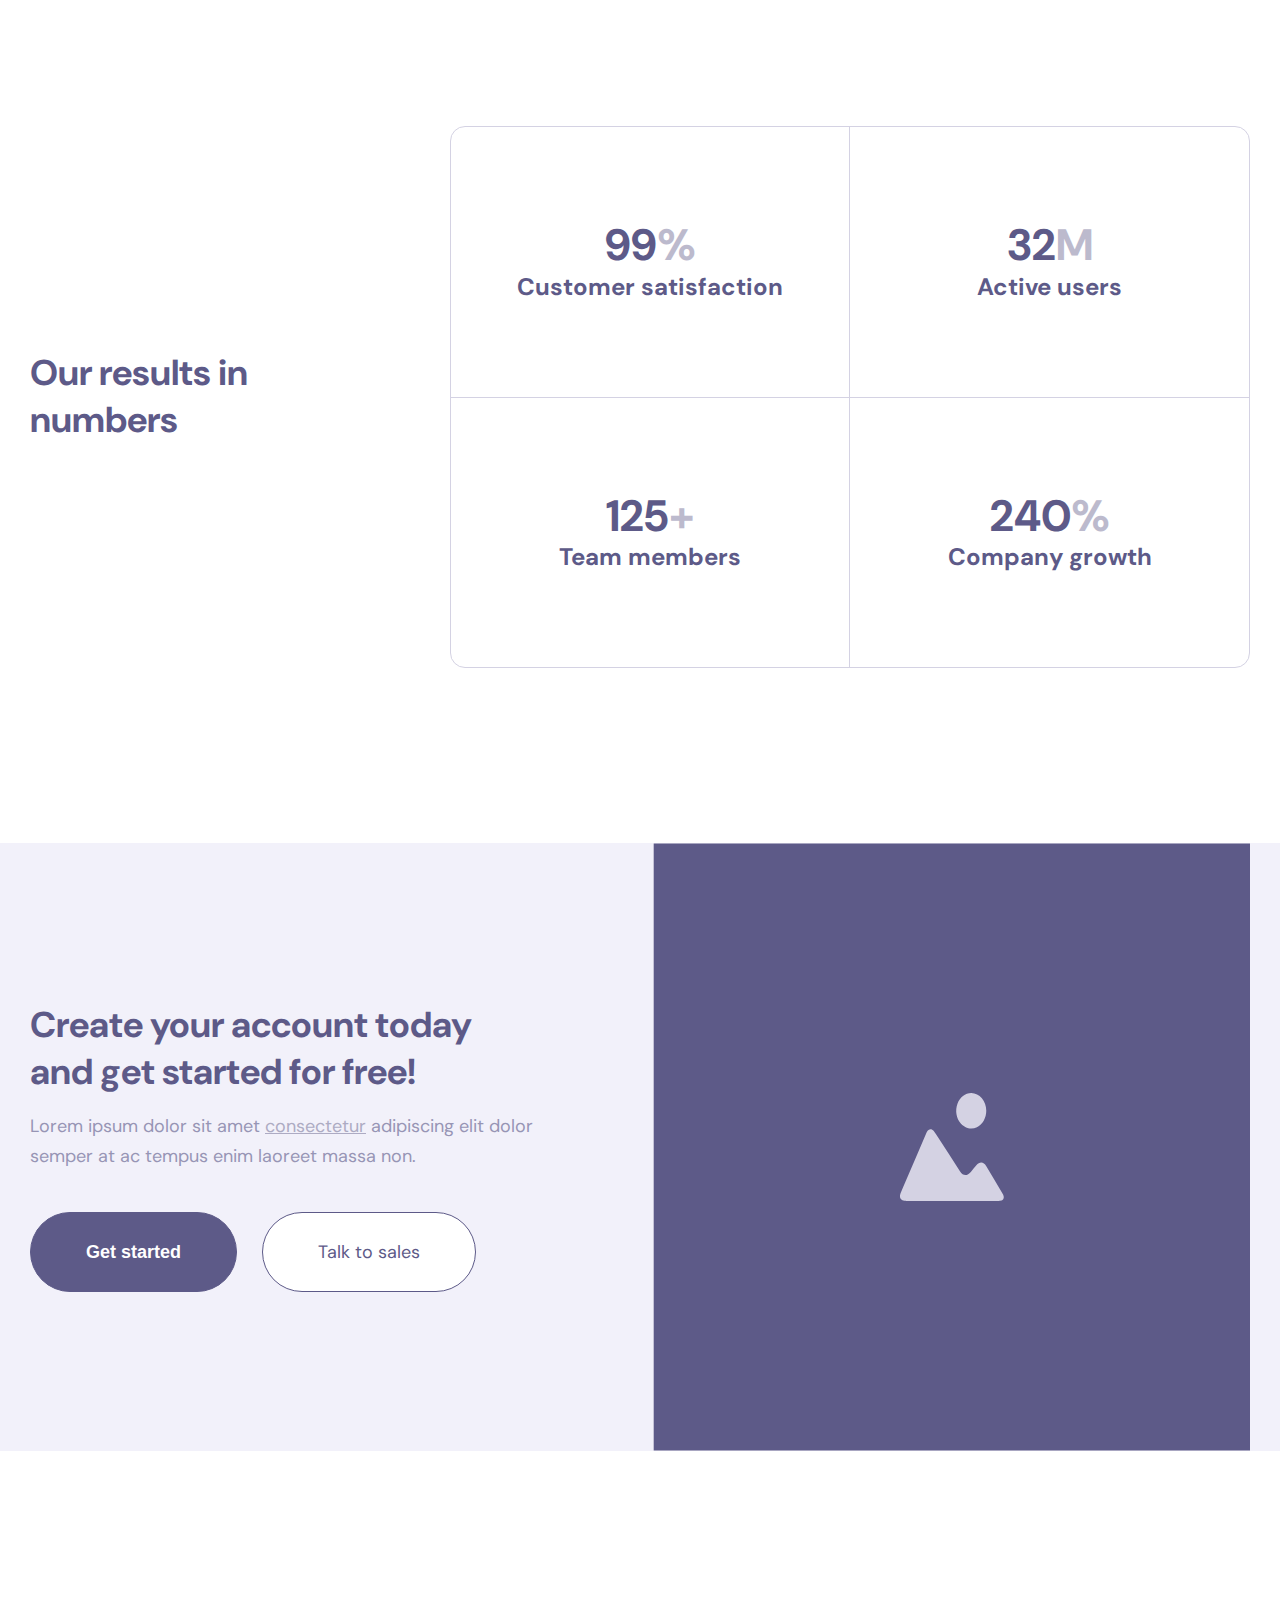
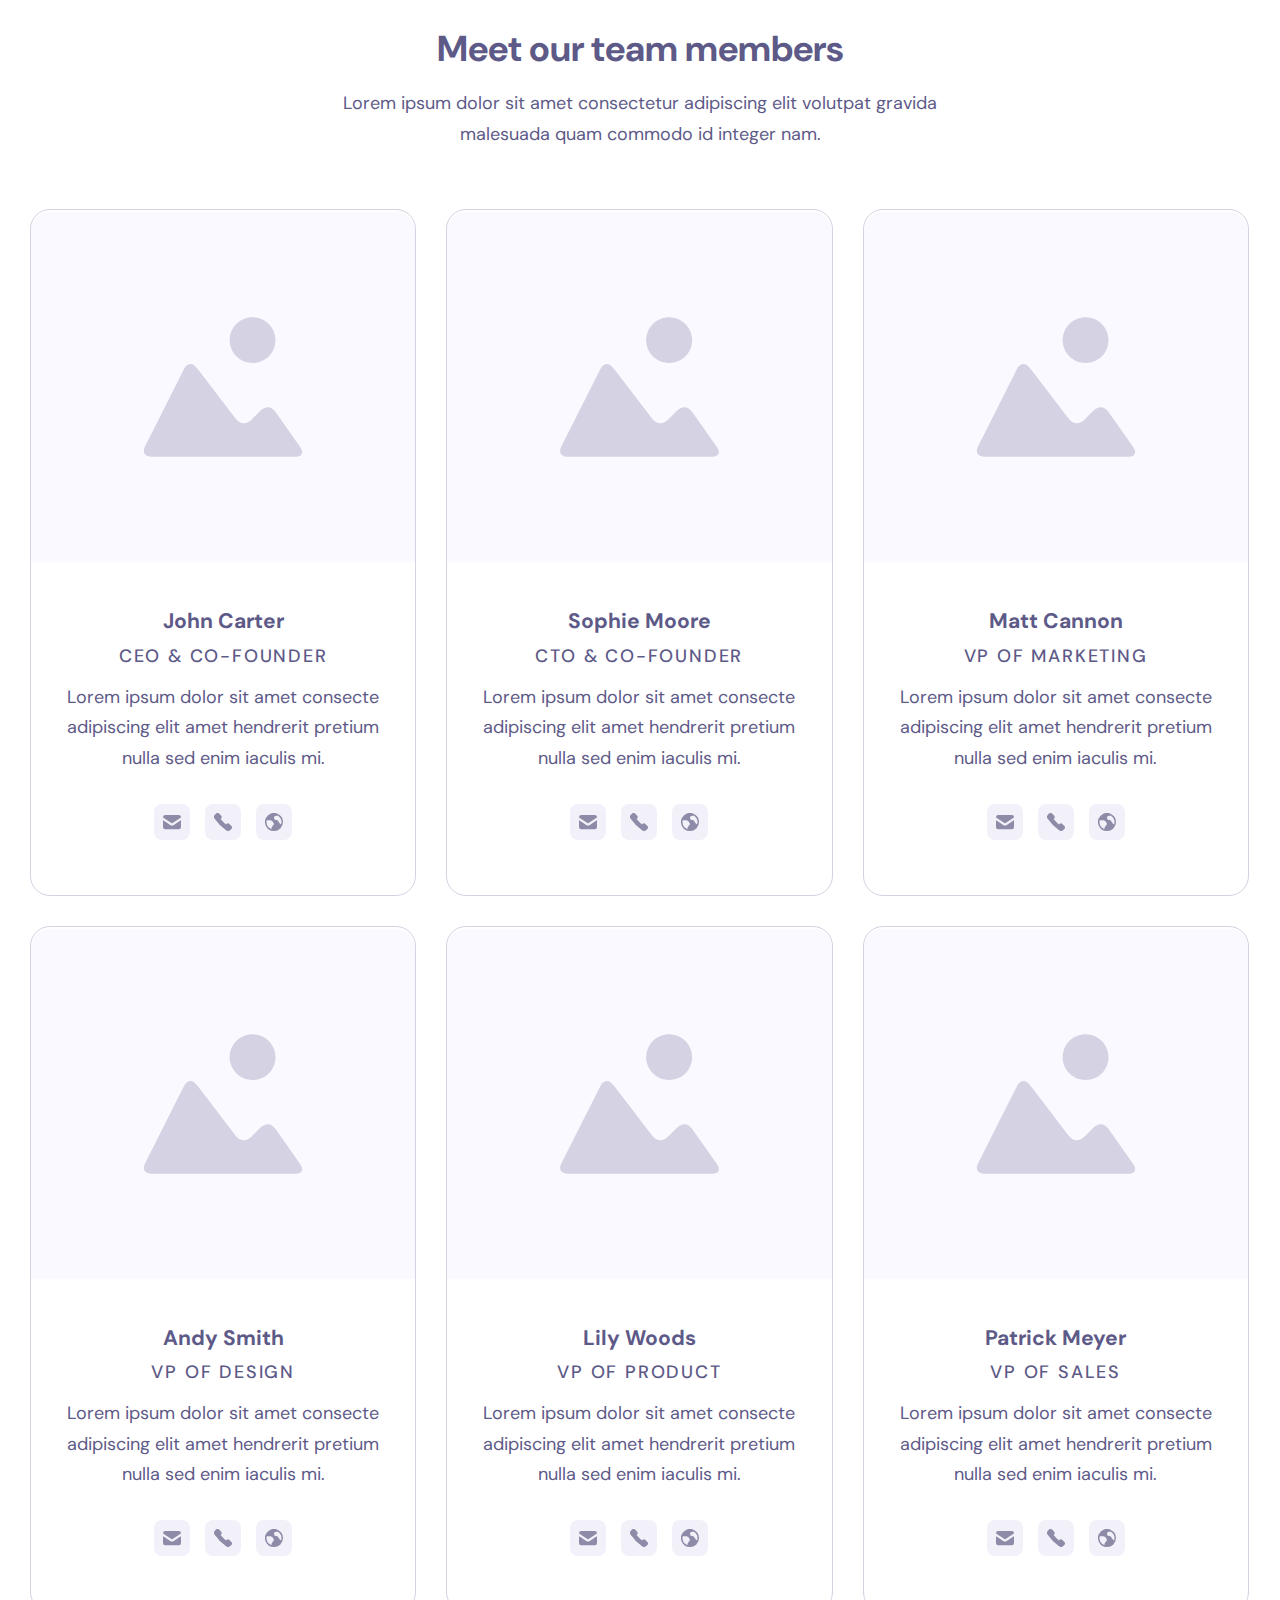
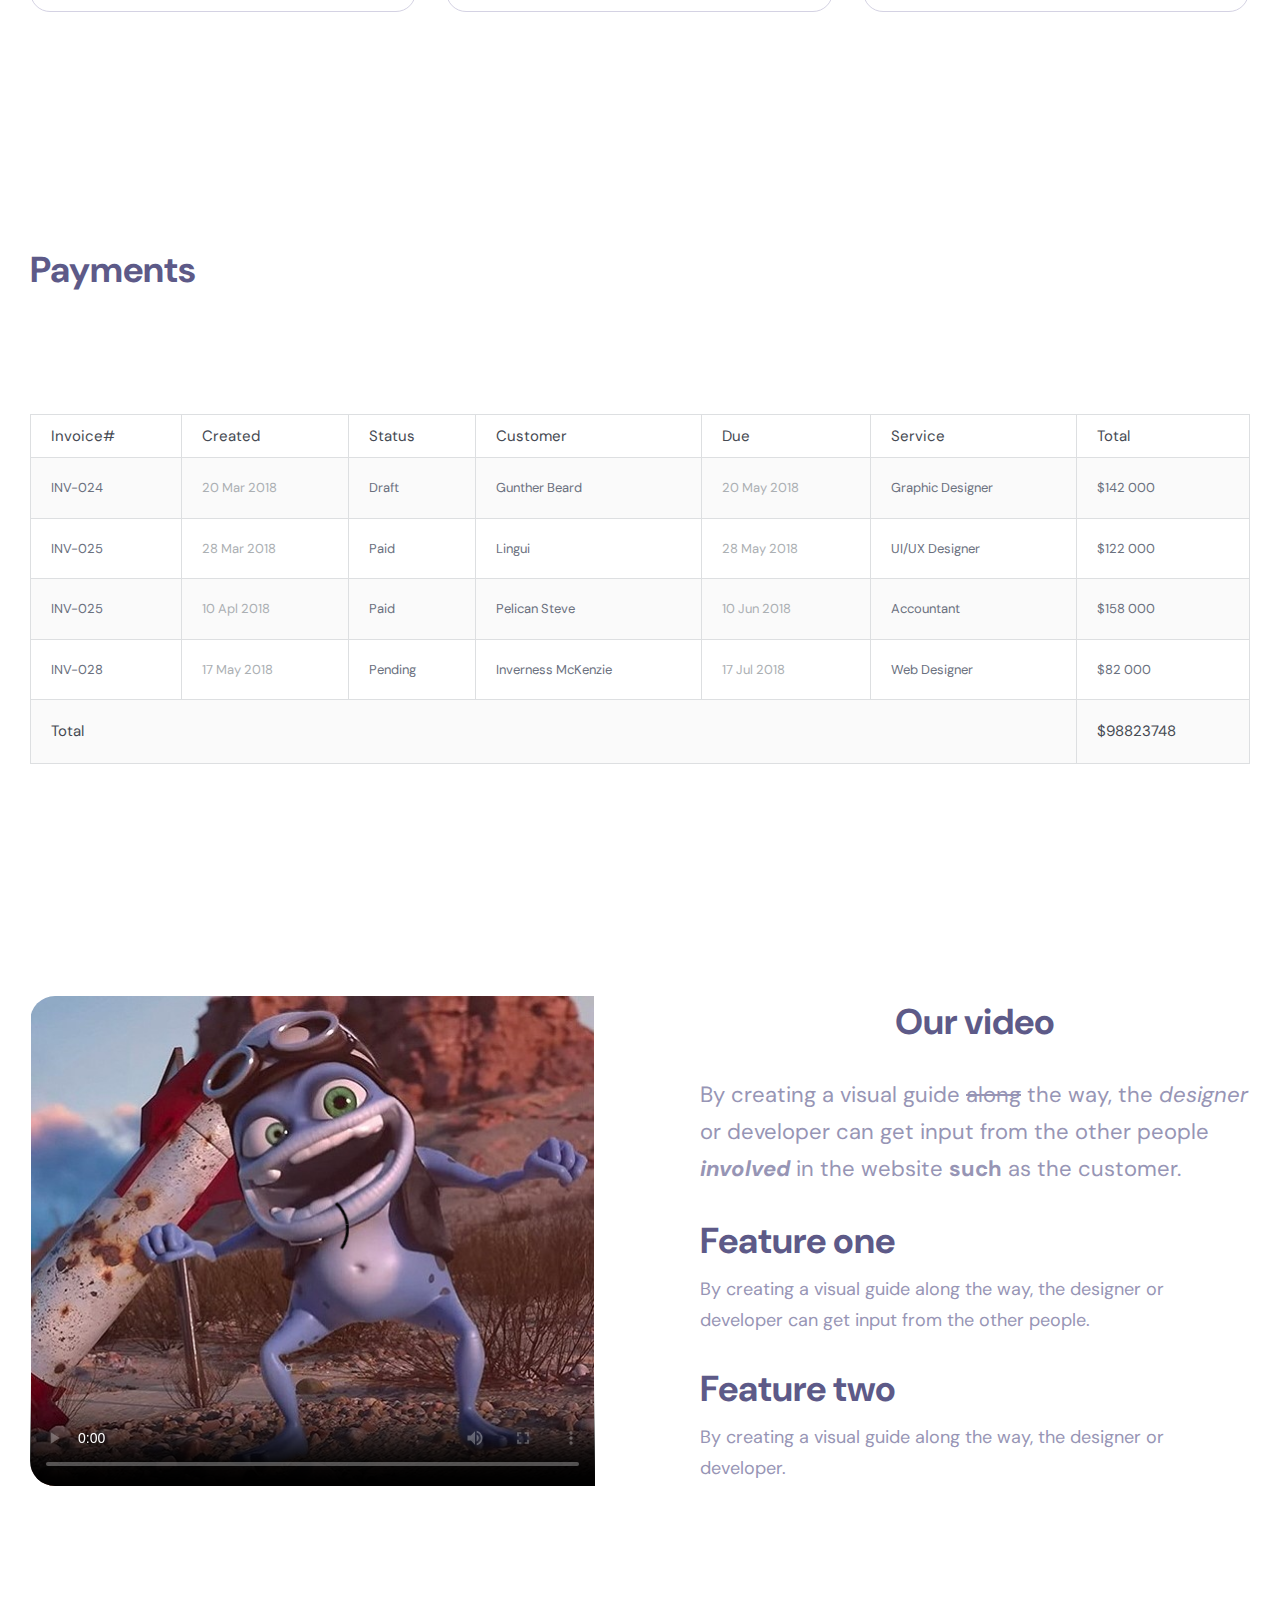
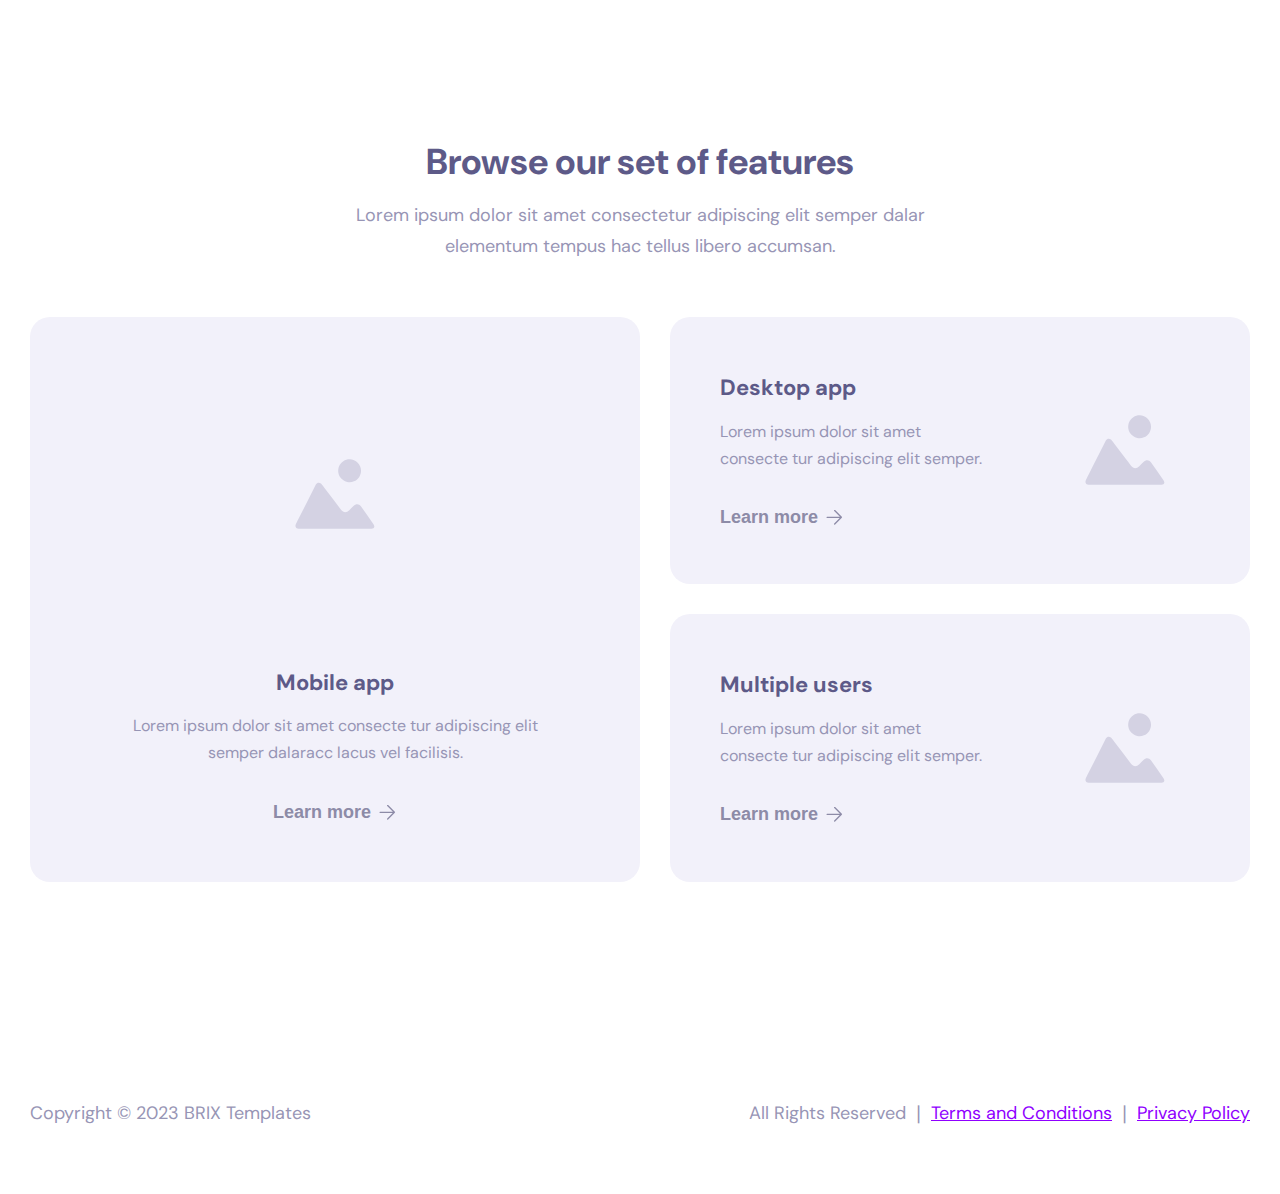
==== commit 387a0a21: "fixed nav menu and added chat button" ====
--- a/index.html
+++ b/index.html
@@ -45,6 +45,11 @@
 							</div>
 						</div>
 					</div>
+					<div class="button-chat-wrapper">
+						<button class="button_primary button-chat">
+							<img class="icon button-chat__icon" src="./images/chat-icon.svg" alt="Chat Icon">
+						</button>
+					</div>
 				</div>
 			</section>
 			<section class="customers">
--- a/styles/main.css
+++ b/styles/main.css
@@ -145,7 +145,21 @@
     color: #1500FF
 }
 
+.button-chat-wrapper {
+	display: flex;
+	justify-content: end;
+}
+
+.button-chat {
+	position: fixed;
+	bottom: 50px;
+	padding: 26px 22px 18px;
+    border-radius: 50%;
+}
+
 .header {
+	position: sticky;
+	top: 0;
 	padding: 40px 0;
 	background-color: #F9F9FF;
 	line-height: 1;
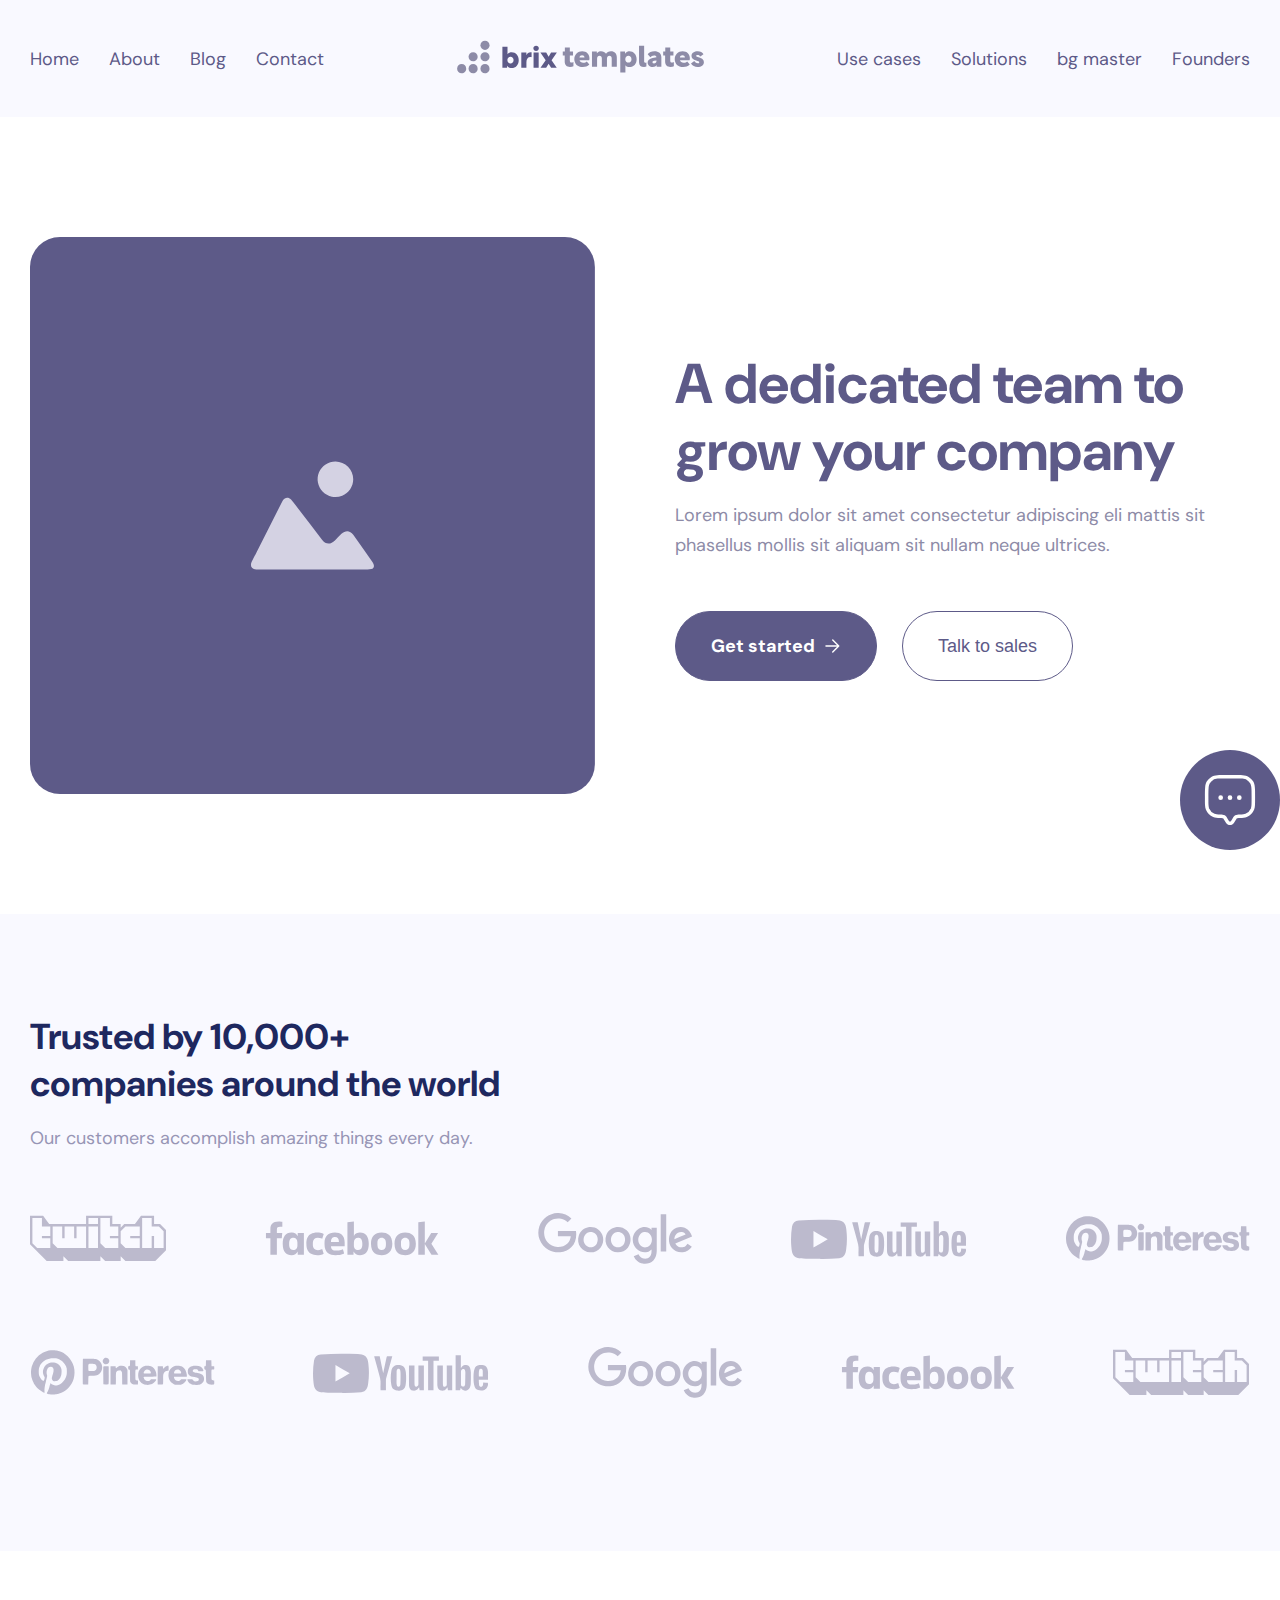
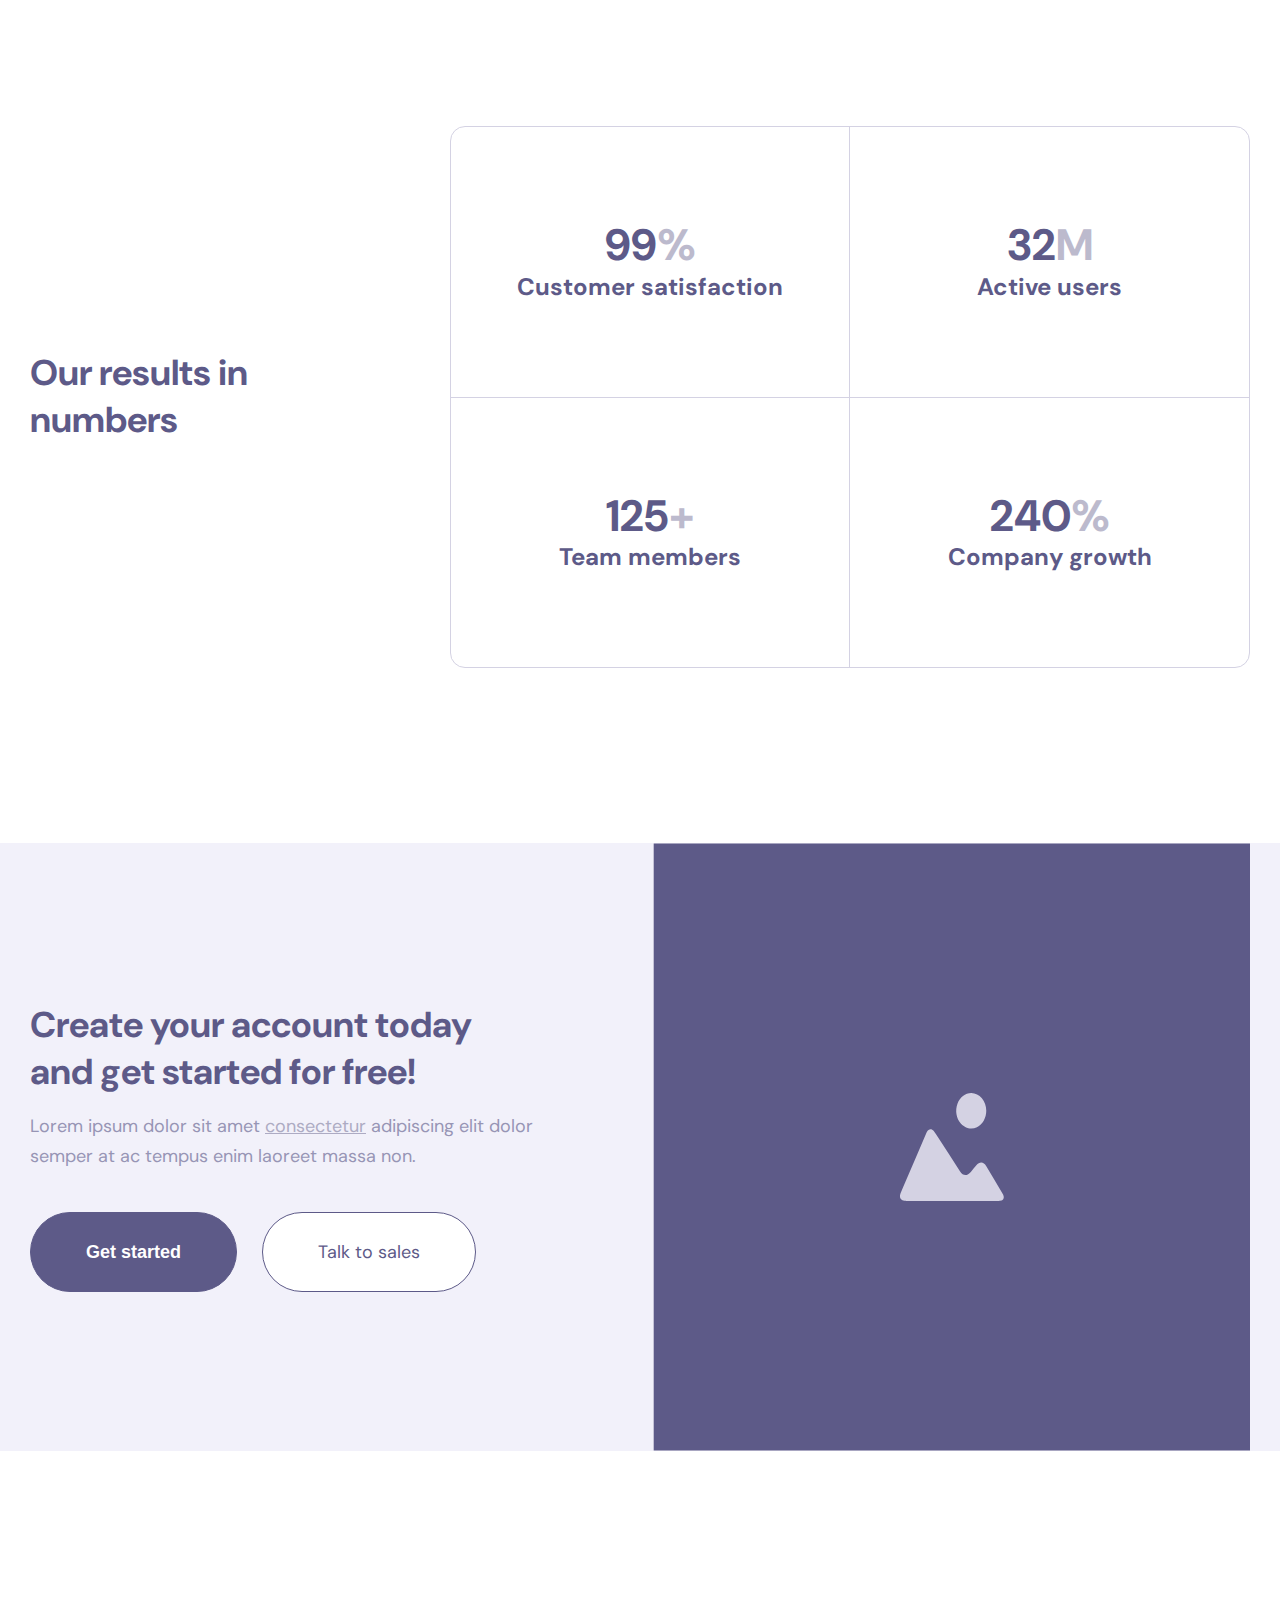
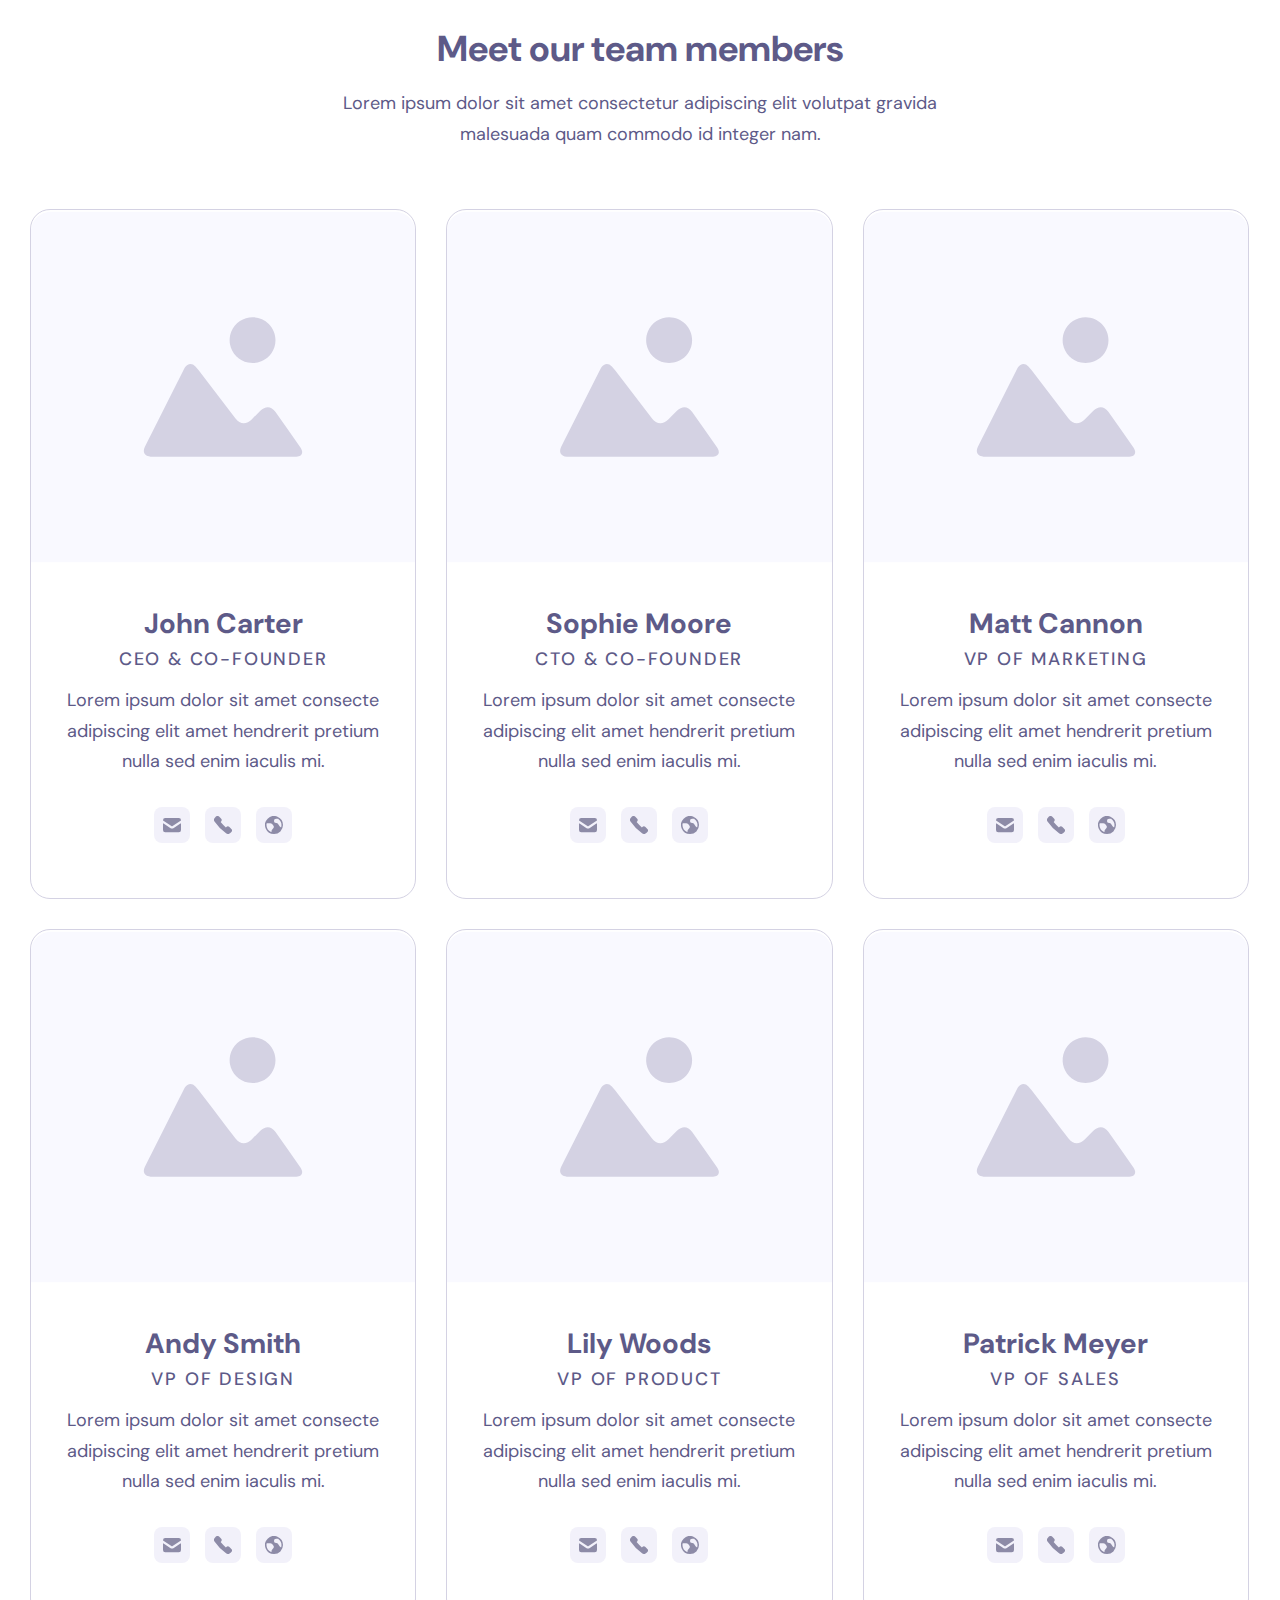
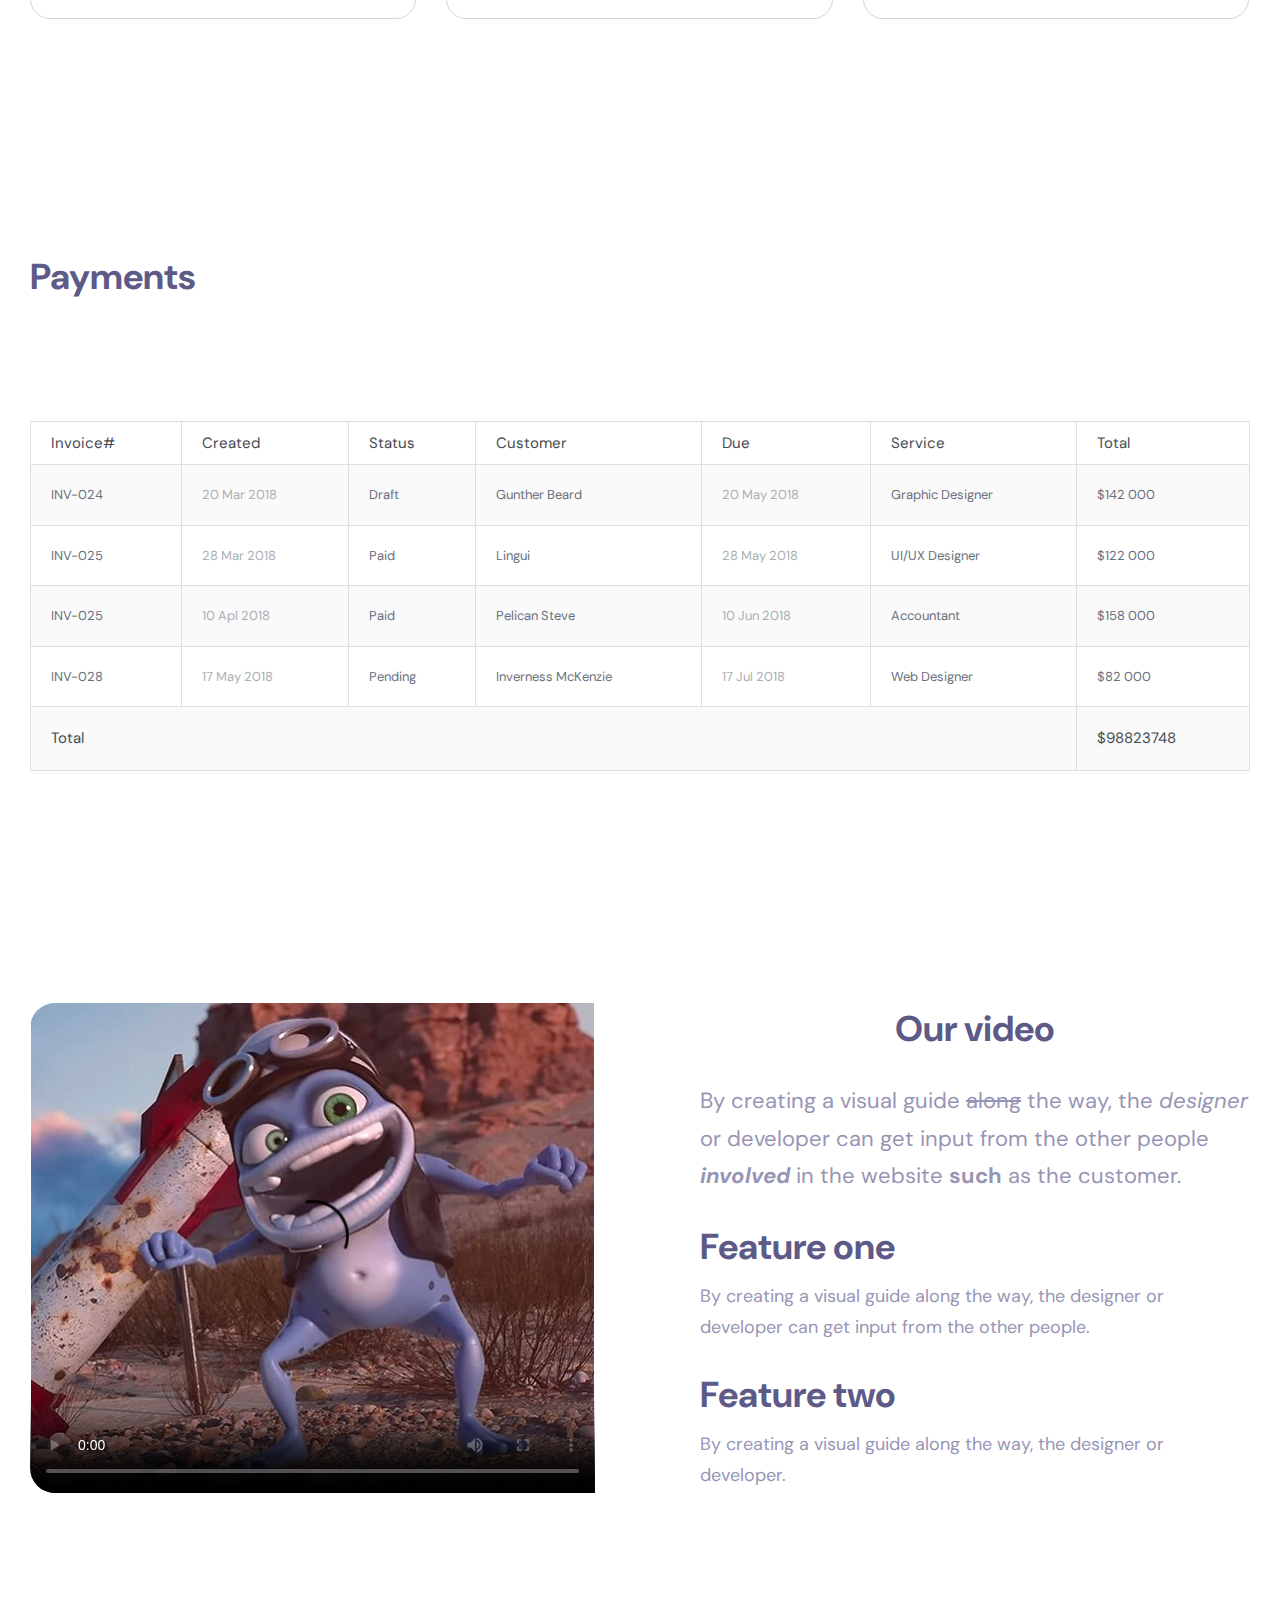
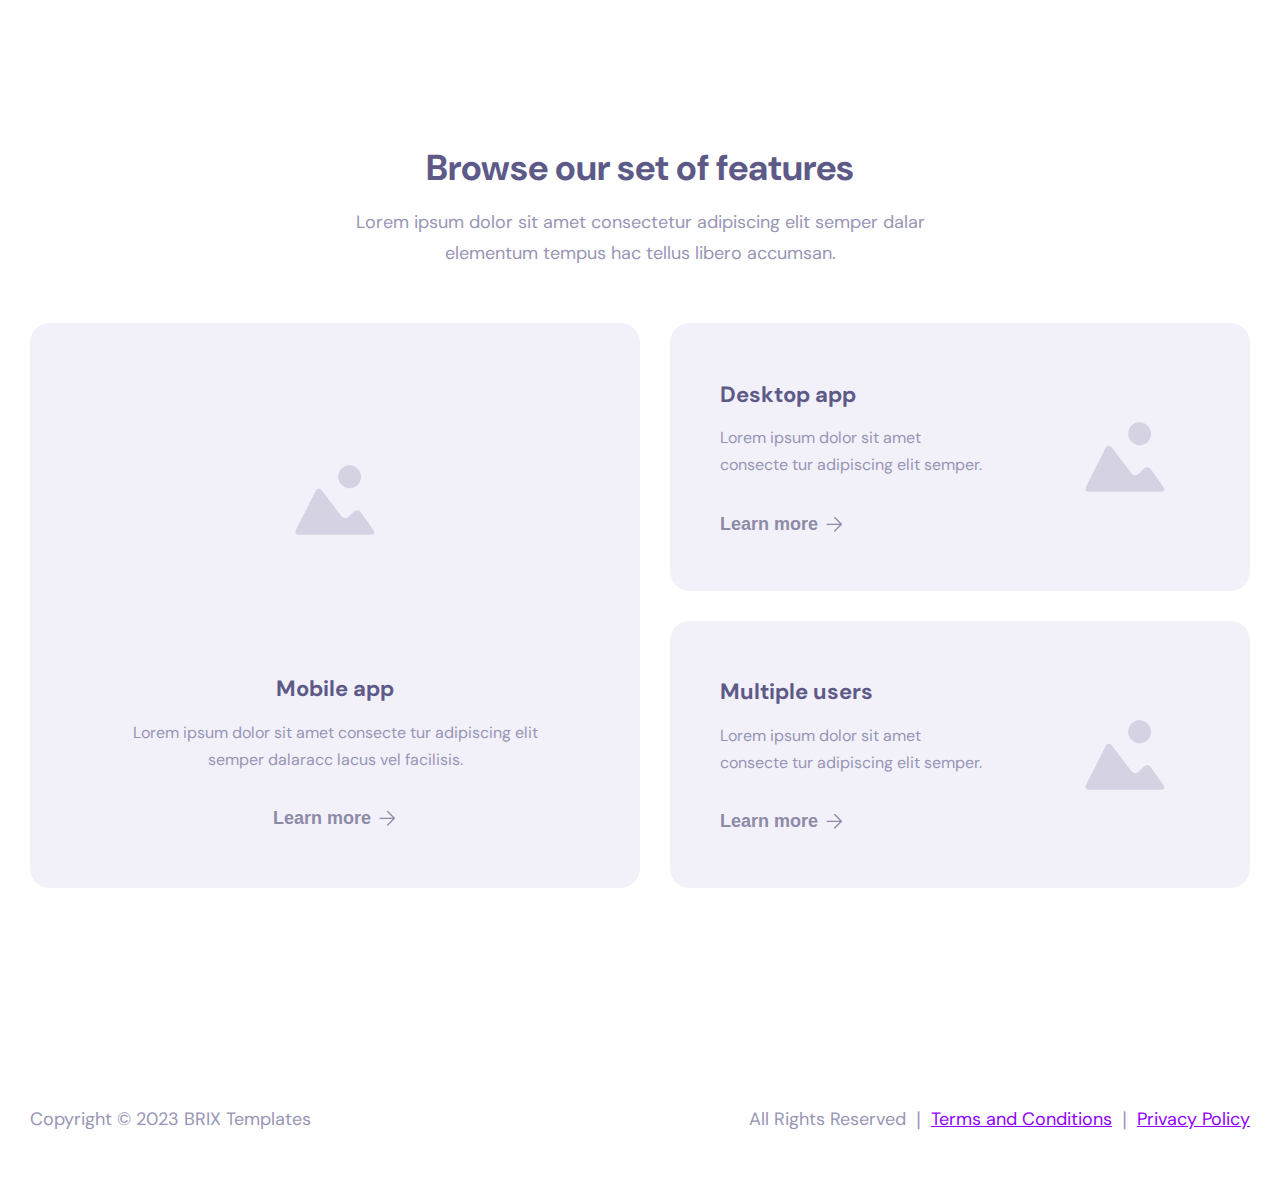
==== commit 3fe0b400: "fixed button-chat and founders__card" ====
--- a/index.html
+++ b/index.html
@@ -45,13 +45,15 @@
 							</div>
 						</div>
 					</div>
-					<div class="button-chat-wrapper">
-						<button class="button_primary button-chat">
-							<img class="icon button-chat__icon" src="./images/chat-icon.svg" alt="Chat Icon">
-						</button>
-					</div>
-				</div>
-			</section>
+				</div>
+			</section>
+			<div class="button-chat-wrapper">
+				<button class="button-chat">
+					<svg class="icon button-chat__icon">
+						<use href="./images/chat-icon.svg#icon-chat-icon"></use>
+					</svg>
+				</button>
+			</div>
 			<section class="customers">
 				<div class="container">
 					<div class="customers__text">
@@ -126,7 +128,7 @@
 								<img class="team__card-img" src="./images/placeholder-icon-2.svg" alt="Placeholder icon"  width="388" height="354">
 							</div>
 							<div class="team__card-text">
-								<h3 class="team__card-title">John Carter</h3>
+								<h3 class="team__card-title title-h3">John Carter</h3>
 								<p class="team__card-subtitle">CEO & Co-Founder</p>
 								<p class="team__card-description">Lorem ipsum dolor sit amet consecte adipiscing elit amet hendrerit pretium nulla sed enim iaculis mi.</p>
 								<div class="social-icons">
@@ -141,7 +143,7 @@
 								<img class="team__card-img" src="./images/placeholder-icon-2.svg" alt="Placeholder icon"  width="388" height="354">
 							</div>
 							<div class="team__card-text">
-								<h3 class="team__card-title">Sophie Moore</h3>
+								<h3 class="team__card-title title-h3">Sophie Moore</h3>
 								<p class="team__card-subtitle">CTO & Co-Founder</p>
 								<p class="team__card-description">Lorem ipsum dolor sit amet consecte adipiscing elit amet hendrerit pretium nulla sed enim iaculis mi.</p>
 								<div class="social-icons">
@@ -156,7 +158,7 @@
 								<img class="team__card-img" src="./images/placeholder-icon-2.svg" alt="Placeholder icon"  width="388" height="354">
 							</div>
 							<div class="team__card-text">
-								<h3 class="team__card-title">Matt Cannon</h3>
+								<h3 class="team__card-title title-h3">Matt Cannon</h3>
 								<p class="team__card-subtitle">VP of Marketing</p>
 								<p class="team__card-description">Lorem ipsum dolor sit amet consecte adipiscing elit amet hendrerit pretium nulla sed enim iaculis mi.</p>
 								<div class="social-icons">
@@ -171,7 +173,7 @@
 								<img class="team__card-img" src="./images/placeholder-icon-2.svg" alt="Placeholder icon"  width="388" height="354">
 							</div>
 							<div class="team__card-text">
-								<h3 class="team__card-title">Andy Smith</h3>
+								<h3 class="team__card-title title-h3">Andy Smith</h3>
 								<p class="team__card-subtitle">VP of Design</p>
 								<p class="team__card-description">Lorem ipsum dolor sit amet consecte adipiscing elit amet hendrerit pretium nulla sed enim iaculis mi.</p>
 								<div class="social-icons">
@@ -186,7 +188,7 @@
 								<img class="team__card-img" src="./images/placeholder-icon-2.svg" alt="Placeholder icon"  width="388" height="354">
 							</div>
 							<div class="team__card-text">
-								<h3 class="team__card-title">Lily Woods</h3>
+								<h3 class="team__card-title title-h3">Lily Woods</h3>
 								<p class="team__card-subtitle">VP of Product</p>
 								<p class="team__card-description">Lorem ipsum dolor sit amet consecte adipiscing elit amet hendrerit pretium nulla sed enim iaculis mi.</p>
 								<div class="social-icons">
@@ -201,7 +203,7 @@
 								<img class="team__card-img" src="./images/placeholder-icon-2.svg" alt="Placeholder icon"  width="388" height="354">
 							</div>
 							<div class="team__card-text">
-								<h3 class="team__card-title">Patrick Meyer</h3>
+								<h3 class="team__card-title title-h3">Patrick Meyer</h3>
 								<p class="team__card-subtitle">VP of Sales</p>
 								<p class="team__card-description">Lorem ipsum dolor sit amet consecte adipiscing elit amet hendrerit pretium nulla sed enim iaculis mi.</p>
 								<div class="social-icons">
--- a/styles/main.css
+++ b/styles/main.css
@@ -38,7 +38,7 @@
 }
 
 .title-h3 {
-	font-size: 24px;
+	font-size: 28px;
 	font-weight: 700;
 	line-height: 1.4;
 }
@@ -153,8 +153,21 @@
 .button-chat {
 	position: fixed;
 	bottom: 50px;
-	padding: 26px 22px 18px;
-    border-radius: 50%;
+	width: 100px;
+	height: 100px;
+	display: flex;
+	justify-content: center;
+	align-items: center;
+	background-color: var(--primary-color);
+	border: none;
+    border-radius: 60px;
+}
+
+.button-chat__icon {
+	width: 56px;
+	height: 56px;
+	color: #fff;
+	fill: currentColor;
 }
 
 .header {
@@ -300,14 +313,18 @@
 	border-top: 1px solid #D4D2E3;
 }
 
-.results__number{
+.results__number {
 	font-size: 44px;
 	font-weight: 700;
 	line-height: 1.1;
 }
 
-.results__number-part{
+.results__number-part {
 	color: #BCBACD;
+}
+
+.results__description {
+	font-size: 24px;
 }
 
 .get-started {
@@ -391,12 +408,8 @@
 	padding: 40px 30px 55px;
 }
 
-.team__card-title {
-	margin-bottom: 7px;
-}
-
 .team__card-subtitle {
-	margin-bottom: 15px;
+	margin: 7px 0 15px;
 	letter-spacing: 1.8px;
 	text-transform: uppercase;
 	font-weight: 500;
@@ -713,7 +726,7 @@
 
 .founders__card {
 	position: relative;
-	width: 33.3%;
+	width: 33.333%;
 	line-height: 0;
 }
 
@@ -743,10 +756,9 @@
 
 
 .founders__card-title {
+	margin-bottom: 10px;
 	color: var(--primary-color);
 	font-size: 28px;
-	font-weight: 700;
-	line-height: 1.4;
 }
 
 .founders__card-subtitle {
